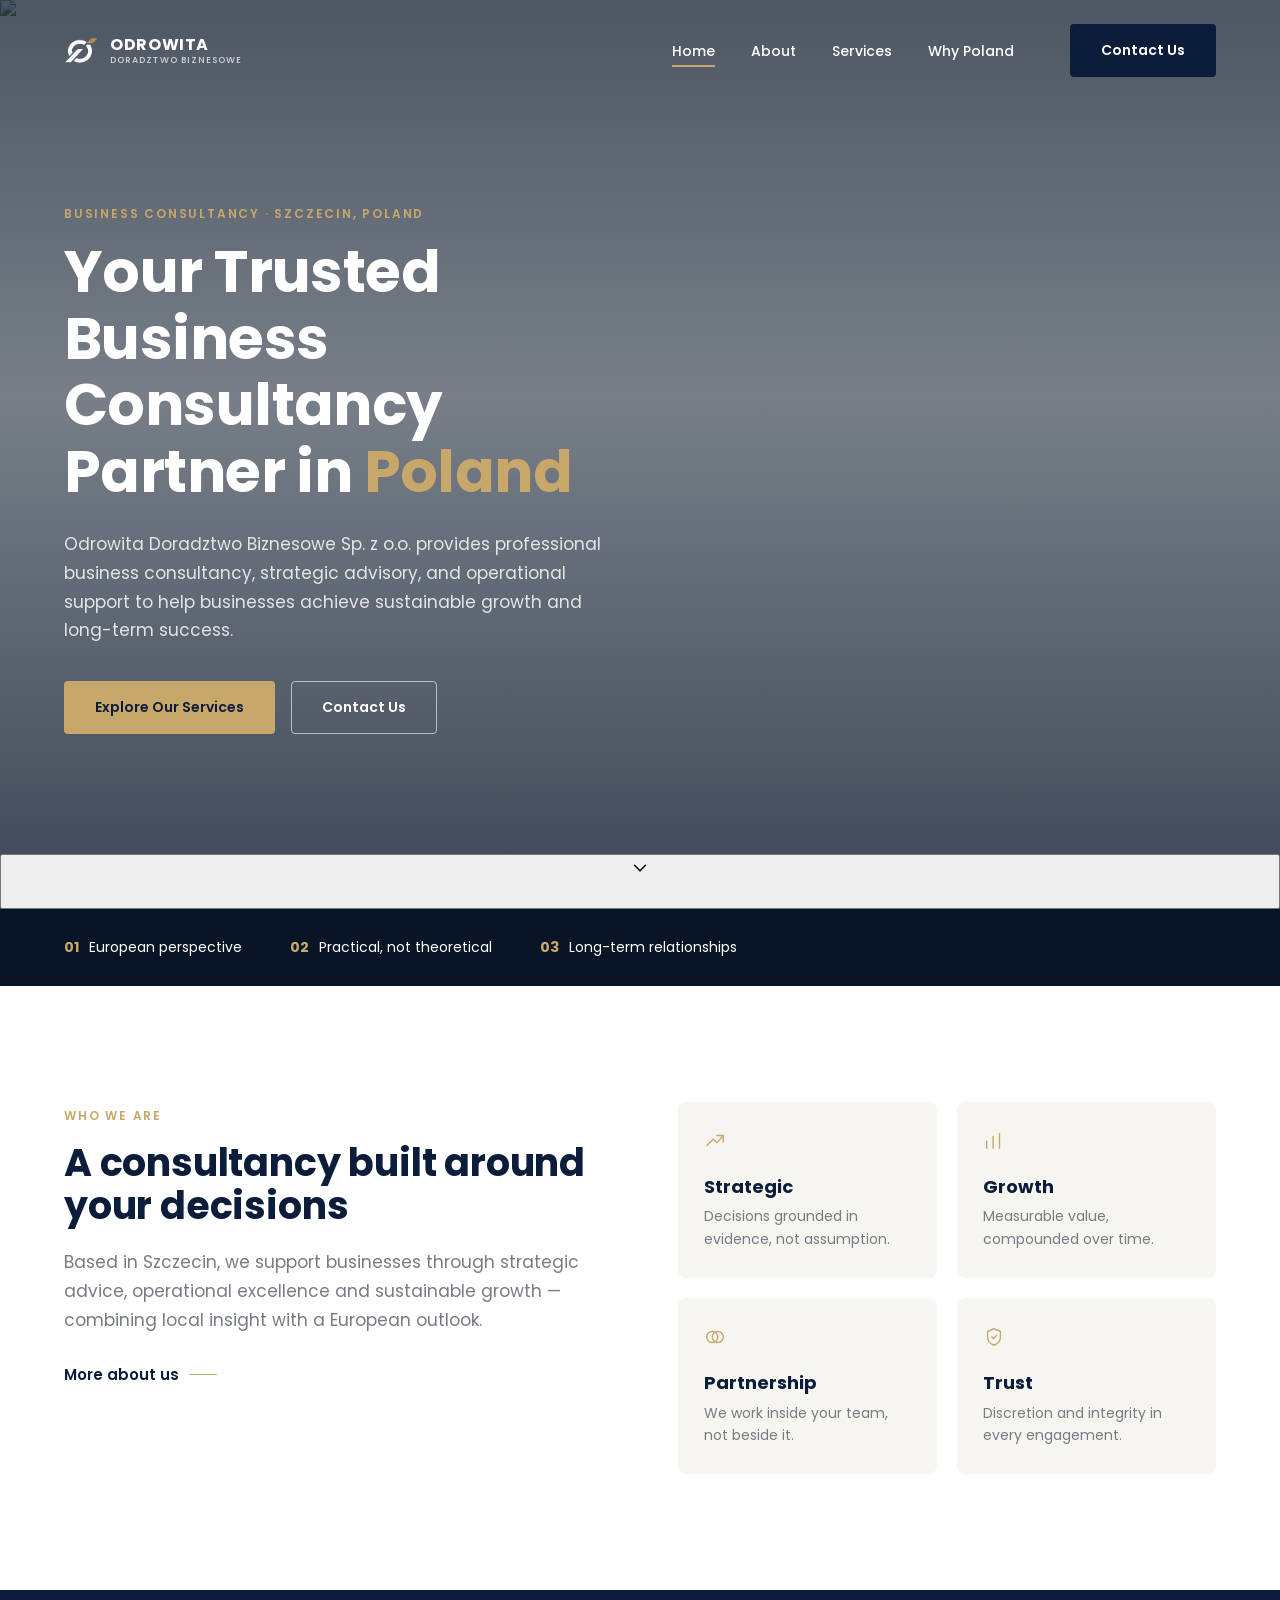
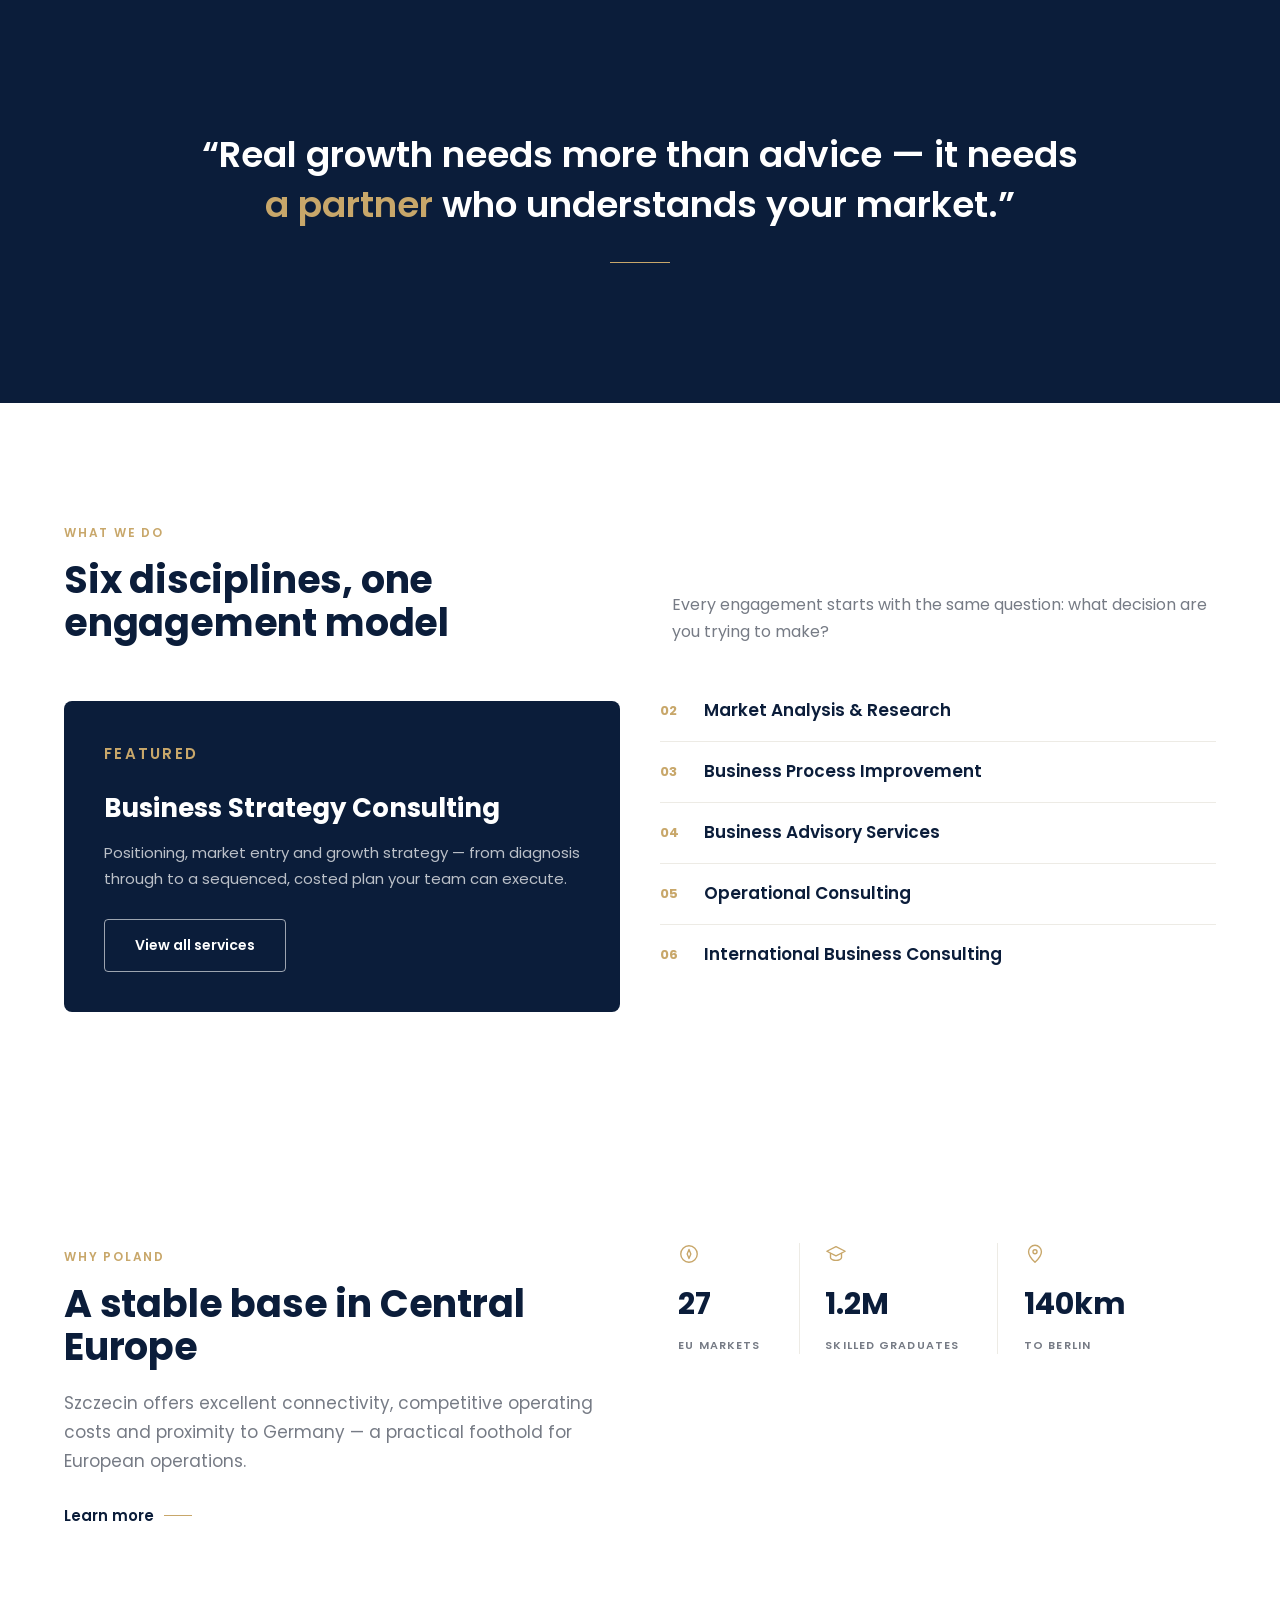
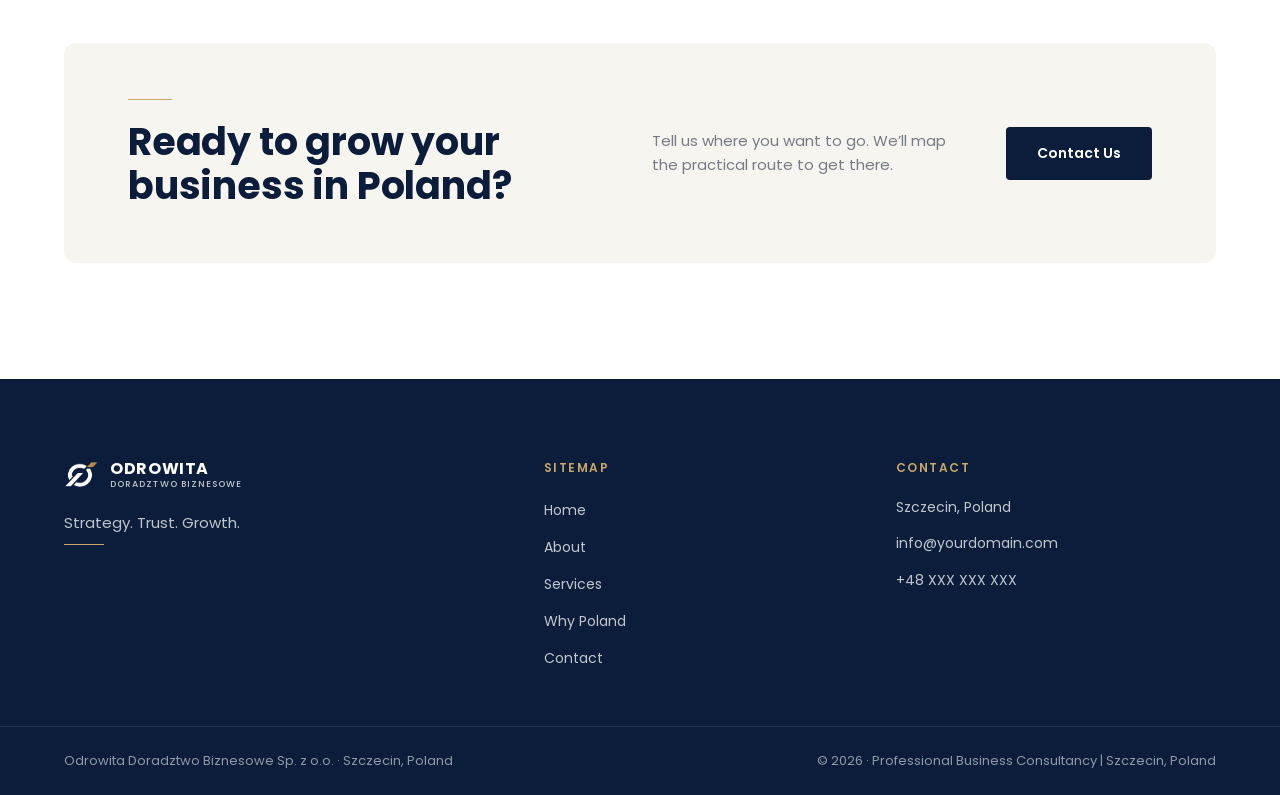
==== index.html @ b12130a7 "Scaffold site structure and build Home page Adds the 5-page shell (index/about/services/whypoland/co" ====
<!DOCTYPE html>
<html lang="en">
<head>
<meta charset="UTF-8">
<meta name="viewport" content="width=device-width, initial-scale=1.0">
<title>Odrowita Doradztwo Biznesowe | Business Consultancy in Szczecin, Poland</title>
<meta name="description" content="Odrowita Doradztwo Biznesowe Sp. z o.o. is a Szczecin-based business consultancy providing strategic advisory, market analysis and operational support to help businesses grow in Poland and across Europe.">
<link rel="icon" type="image/png" href="assets/img/favicon.png">
<link rel="preconnect" href="https://fonts.googleapis.com">
<link rel="preconnect" href="https://fonts.gstatic.com" crossorigin>
<link href="https://fonts.googleapis.com/css2?family=Poppins:wght@400;500;600;700&display=swap" rel="stylesheet">
<link rel="stylesheet" href="css/style.css">
</head>
<body>

<a class="visually-hidden" href="#main">Skip to content</a>

<!-- ============ HEADER ============ -->
<header class="site-header">
  <div class="container nav-wrap">
    <a href="index.html" class="logo-lockup">
      <img src="assets/img/logo-icon-white.png" class="logo-mark" alt="Odrowita logo mark">
      <span class="logo-text">
        <span class="logo-name">ODROWITA</span>
        <span class="logo-sub">DORADZTWO BIZNESOWE</span>
      </span>
    </a>

    <nav class="main-nav" aria-label="Primary">
      <ul>
        <li><a href="index.html" class="active" aria-current="page">Home</a></li>
        <li><a href="about.html">About</a></li>
        <li><a href="services.html">Services</a></li>
        <li><a href="whypoland.html">Why Poland</a></li>
      </ul>
    </nav>

    <a href="contact.html" class="btn btn-navy nav-contact-btn">Contact Us</a>

    <button class="nav-toggle" aria-label="Open menu" aria-expanded="false" aria-controls="mobile-nav">
      <span></span>
    </button>
  </div>
</header>

<!-- ============ MOBILE NAV DRAWER ============ -->
<div class="mobile-nav" id="mobile-nav">
  <div class="mobile-nav-top">
    <button class="mobile-nav-close" aria-label="Close menu">&times;</button>
  </div>
  <ul>
    <li><a href="index.html" class="active" aria-current="page">Home</a></li>
    <li><a href="about.html">About</a></li>
    <li><a href="services.html">Services</a></li>
    <li><a href="whypoland.html">Why Poland</a></li>
  </ul>
  <a href="contact.html" class="btn btn-gold">Contact Us</a>
</div>

<main id="main">

  <!-- ============ HERO ============ -->
  <section class="hero">
    <div class="hero-media">
      <img src="https://images.unsplash.com/photo-1758846946191-dfe1cd91779b?w=2400&q=80&auto=format&fit=crop"
           alt="Modern glass office building facade viewed from below at an angle">
    </div>

    <div class="container hero-content">
      <p class="eyebrow">Business Consultancy &middot; Szczecin, Poland</p>
      <h1>Your Trusted Business Consultancy Partner in <span class="accent">Poland</span></h1>
      <p class="lede">Odrowita Doradztwo Biznesowe Sp. z o.o. provides professional business consultancy, strategic advisory, and operational support to help businesses achieve sustainable growth and long-term success.</p>
      <div class="hero-ctas">
        <a href="services.html" class="btn btn-gold">Explore Our Services</a>
        <a href="contact.html" class="btn btn-outline">Contact Us</a>
      </div>
    </div>

    <button class="scroll-cue" aria-label="Scroll to next section">
      <svg width="22" height="22" viewBox="0 0 24 24" fill="none" stroke="currentColor" stroke-width="1.6" stroke-linecap="round" stroke-linejoin="round">
        <polyline points="6 9 12 15 18 9"></polyline>
      </svg>
    </button>

    <div class="stat-bar">
      <div class="container">
        <div class="stat-bar-item"><span class="numeral">01</span><span>European perspective</span></div>
        <div class="stat-bar-item"><span class="numeral">02</span><span>Practical, not theoretical</span></div>
        <div class="stat-bar-item"><span class="numeral">03</span><span>Long-term relationships</span></div>
      </div>
    </div>
  </section>

  <!-- ============ WHO WE ARE ============ -->
  <section class="section">
    <div class="container split">
      <div class="reveal">
        <p class="eyebrow">Who We Are</p>
        <h2>A consultancy built around your decisions</h2>
        <p class="lede">Based in Szczecin, we support businesses through strategic advice, operational excellence and sustainable growth &mdash; combining local insight with a European outlook.</p>
        <a href="about.html" class="text-link">More about us <span class="line"></span></a>
      </div>

      <div class="value-grid reveal">
        <div class="value-card">
          <div class="icon">
            <svg width="22" height="22" viewBox="0 0 24 24" fill="none" stroke="currentColor" stroke-width="1.5" stroke-linecap="round" stroke-linejoin="round"><polyline points="3 17 10 10 14 14 21 6"></polyline><polyline points="14 6 21 6 21 13"></polyline></svg>
          </div>
          <h3>Strategic</h3>
          <p>Decisions grounded in evidence, not assumption.</p>
        </div>

        <div class="value-card">
          <div class="icon">
            <svg width="22" height="22" viewBox="0 0 24 24" fill="none" stroke="currentColor" stroke-width="1.5" stroke-linecap="round" stroke-linejoin="round"><line x1="4" y1="20" x2="4" y2="12"></line><line x1="11" y1="20" x2="11" y2="7"></line><line x1="18" y1="20" x2="18" y2="4"></line></svg>
          </div>
          <h3>Growth</h3>
          <p>Measurable value, compounded over time.</p>
        </div>

        <div class="value-card">
          <div class="icon">
            <svg width="22" height="22" viewBox="0 0 24 24" fill="none" stroke="currentColor" stroke-width="1.5" stroke-linecap="round" stroke-linejoin="round"><circle cx="9" cy="12" r="6"></circle><circle cx="15" cy="12" r="6"></circle></svg>
          </div>
          <h3>Partnership</h3>
          <p>We work inside your team, not beside it.</p>
        </div>

        <div class="value-card">
          <div class="icon">
            <svg width="22" height="22" viewBox="0 0 24 24" fill="none" stroke="currentColor" stroke-width="1.5" stroke-linecap="round" stroke-linejoin="round"><path d="M12 3l7 3v6c0 4.5-3 7.5-7 9-4-1.5-7-4.5-7-9V6l7-3z"></path><polyline points="9.5 12 11.5 14 15 10"></polyline></svg>
          </div>
          <h3>Trust</h3>
          <p>Discretion and integrity in every engagement.</p>
        </div>
      </div>
    </div>
  </section>

  <!-- ============ DARK STATEMENT ============ -->
  <section class="section section-navy statement reveal">
    <div class="container">
      <blockquote>&ldquo;Real growth needs more than advice &mdash; it needs <span class="accent">a partner</span> who understands your market.&rdquo;</blockquote>
      <div class="divider"></div>
    </div>
  </section>

  <!-- ============ SIX DISCIPLINES ============ -->
  <section class="section">
    <div class="container">
      <div class="split-header reveal">
        <div>
          <p class="eyebrow">What We Do</p>
          <h2>Six disciplines, one engagement model</h2>
        </div>
        <p class="support-line">Every engagement starts with the same question: what decision are you trying to make?</p>
      </div>

      <div class="disciplines-grid reveal">
        <div class="featured-card">
          <p class="eyebrow">Featured</p>
          <h3>Business Strategy Consulting</h3>
          <p>Positioning, market entry and growth strategy &mdash; from diagnosis through to a sequenced, costed plan your team can execute.</p>
          <a href="services.html" class="btn btn-outline">View all services</a>
        </div>

        <div class="discipline-list">
          <div class="discipline-row"><span class="numeral">02</span><h4>Market Analysis &amp; Research</h4></div>
          <div class="discipline-row"><span class="numeral">03</span><h4>Business Process Improvement</h4></div>
          <div class="discipline-row"><span class="numeral">04</span><h4>Business Advisory Services</h4></div>
          <div class="discipline-row"><span class="numeral">05</span><h4>Operational Consulting</h4></div>
          <div class="discipline-row"><span class="numeral">06</span><h4>International Business Consulting</h4></div>
        </div>
      </div>
    </div>
  </section>

  <!-- ============ WHY POLAND TEASER ============ -->
  <section class="section">
    <div class="container split">
      <div class="reveal">
        <p class="eyebrow">Why Poland</p>
        <h2>A stable base in Central Europe</h2>
        <p class="lede">Szczecin offers excellent connectivity, competitive operating costs and proximity to Germany &mdash; a practical foothold for European operations.</p>
        <a href="whypoland.html" class="text-link">Learn more <span class="line"></span></a>
      </div>

      <div class="stat-block-row reveal">
        <div class="stat-block">
          <div class="icon">
            <svg width="22" height="22" viewBox="0 0 24 24" fill="none" stroke="currentColor" stroke-width="1.5" stroke-linecap="round" stroke-linejoin="round"><circle cx="12" cy="12" r="9"></circle><polygon points="12 7 14 12 12 17 10 12"></polygon></svg>
          </div>
          <p class="stat-number">27</p>
          <p class="stat-label">EU Markets</p>
        </div>

        <div class="stat-block">
          <div class="icon">
            <svg width="22" height="22" viewBox="0 0 24 24" fill="none" stroke="currentColor" stroke-width="1.5" stroke-linecap="round" stroke-linejoin="round"><path d="M12 4 2 9l10 5 10-5-10-5z"></path><path d="M6 11.5V16c0 1.5 3 3 6 3s6-1.5 6-3v-4.5"></path></svg>
          </div>
          <p class="stat-number">1.2M</p>
          <p class="stat-label">Skilled Graduates</p>
        </div>

        <div class="stat-block">
          <div class="icon">
            <svg width="22" height="22" viewBox="0 0 24 24" fill="none" stroke="currentColor" stroke-width="1.5" stroke-linecap="round" stroke-linejoin="round"><path d="M12 21s7-6.5 7-11.5A7 7 0 0 0 5 9.5C5 14.5 12 21 12 21z"></path><circle cx="12" cy="9.5" r="2.2"></circle></svg>
          </div>
          <p class="stat-number">140km</p>
          <p class="stat-label">To Berlin</p>
        </div>
      </div>
    </div>
  </section>

  <!-- ============ CTA BAND ============ -->
  <section class="section section--no-top">
    <div class="container">
      <div class="cta-band reveal">
        <div class="cta-band-left">
          <div class="divider"></div>
          <h2>Ready to grow your business in Poland?</h2>
        </div>
        <div class="cta-band-right">
          <p>Tell us where you want to go. We&rsquo;ll map the practical route to get there.</p>
          <a href="contact.html" class="btn btn-navy">Contact Us</a>
        </div>
      </div>
    </div>
  </section>

</main>

<!-- ============ FOOTER ============ -->
<footer class="site-footer">
  <div class="container footer-main">
    <div class="footer-brand">
      <a href="index.html" class="logo-lockup">
        <img src="assets/img/logo-icon-white.png" class="logo-mark" alt="Odrowita logo mark">
        <span class="logo-text">
          <span class="logo-name">ODROWITA</span>
          <span class="logo-sub">DORADZTWO BIZNESOWE</span>
        </span>
      </a>
      <p class="footer-tagline">
        Strategy. Trust. Growth.
        <span class="divider"></span>
      </p>
    </div>

    <div class="footer-col">
      <p class="footer-col-title">Sitemap</p>
      <ul>
        <li><a href="index.html">Home</a></li>
        <li><a href="about.html">About</a></li>
        <li><a href="services.html">Services</a></li>
        <li><a href="whypoland.html">Why Poland</a></li>
        <li><a href="contact.html">Contact</a></li>
      </ul>
    </div>

    <div class="footer-col">
      <p class="footer-col-title">Contact</p>
      <ul>
        <li><address>Szczecin, Poland</address></li>
        <li><a href="mailto:info@yourdomain.com">info@yourdomain.com</a></li>
        <li><a href="tel:+48000000000">+48 XXX XXX XXX</a></li>
      </ul>
    </div>
  </div>

  <div class="container footer-bottom">
    <p>Odrowita Doradztwo Biznesowe Sp. z o.o. &middot; Szczecin, Poland</p>
    <p>&copy; 2026 &middot; Professional Business Consultancy | Szczecin, Poland</p>
  </div>
</footer>

<script src="js/main.js"></script>
</body>
</html>
---- css/style.css ----
/* =========================================================
   ODROWITA — Global Stylesheet
   Shared across all pages (index, about, services, whypoland, contact)
   ========================================================= */

/* ---------- Design tokens ---------- */
:root {
  --navy: #0B1D3A;
  --navy-deep: #081527;
  --gold: #C8A76A;
  --white: #FFFFFF;
  --offwhite: #F7F5F0;
  --charcoal: #2A2F36;
  --muted: #767B85;
  --line: #EDEBE5;

  --font-body: 'Poppins', Arial, Helvetica, sans-serif;

  --container-width: 1280px;
  --gutter: clamp(24px, 5vw, 80px);

  --transition: 0.3s ease;
}

/* ---------- Reset ---------- */
* , *::before, *::after { box-sizing: border-box; }

html { scroll-behavior: smooth; }

body {
  margin: 0;
  font-family: var(--font-body);
  color: var(--charcoal);
  background: var(--white);
  -webkit-font-smoothing: antialiased;
  -moz-osx-font-smoothing: grayscale;
  overflow-x: hidden;
}

img { max-width: 100%; display: block; }

a {
  color: inherit;
  text-decoration: none;
}

ul { list-style: none; margin: 0; padding: 0; }

button { font-family: inherit; cursor: pointer; }

h1, h2, h3, h4 {
  margin: 0;
  font-weight: 700;
  color: var(--navy);
  line-height: 1.15;
}

p { margin: 0; }

.container {
  width: 100%;
  max-width: var(--container-width);
  margin-inline: auto;
  padding-inline: var(--gutter);
}

/* Visible focus states */
a:focus-visible,
button:focus-visible,
input:focus-visible,
textarea:focus-visible {
  outline: 2px solid var(--gold);
  outline-offset: 3px;
}

.visually-hidden {
  position: absolute;
  width: 1px; height: 1px;
  padding: 0; margin: -1px;
  overflow: hidden;
  clip: rect(0,0,0,0);
  white-space: nowrap;
  border: 0;
}

/* ---------- Typography scale ---------- */
.eyebrow {
  display: inline-block;
  font-size: 12px;
  font-weight: 600;
  letter-spacing: 0.15em;
  text-transform: uppercase;
  color: var(--gold);
  margin-bottom: 16px;
}

h1, .h1 {
  font-size: clamp(34px, 5.2vw, 58px);
  letter-spacing: -0.01em;
}

h2, .h2 {
  font-size: clamp(26px, 3.4vw, 38px);
  letter-spacing: -0.005em;
}

.lede {
  font-size: clamp(16px, 1.6vw, 17px);
  line-height: 1.7;
  color: var(--muted);
}

.numeral {
  font-weight: 700;
  color: var(--gold);
}

/* ---------- Buttons ---------- */
.btn {
  display: inline-flex;
  align-items: center;
  justify-content: center;
  gap: 8px;
  padding: 15px 30px;
  font-size: 14px;
  font-weight: 600;
  border-radius: 4px;
  border: 1px solid transparent;
  transition: background var(--transition), color var(--transition), border-color var(--transition), transform var(--transition);
  white-space: nowrap;
}

.btn:hover { transform: translateY(-1px); }

.btn-gold {
  background: var(--gold);
  color: var(--navy);
}
.btn-gold:hover { background: #d8bc85; }

.btn-outline {
  background: transparent;
  color: var(--white);
  border-color: rgba(255,255,255,0.6);
}
.btn-outline:hover { background: rgba(255,255,255,0.12); }

.btn-navy {
  background: var(--navy);
  color: var(--white);
}
.btn-navy:hover { background: #142c54; }

.text-link {
  display: inline-flex;
  align-items: center;
  gap: 10px;
  font-weight: 600;
  font-size: 15px;
  color: var(--navy);
}
.text-link .line {
  display: inline-block;
  width: 28px;
  height: 1px;
  background: var(--gold);
  transition: width var(--transition);
}
.text-link:hover .line { width: 40px; }

/* =========================================================
   Header / Navigation
   ========================================================= */
.site-header {
  position: absolute;
  top: 0;
  left: 0;
  right: 0;
  z-index: 100;
  padding-block: 24px;
  transition: background var(--transition), padding var(--transition), box-shadow var(--transition);
}

.site-header.is-solid {
  position: fixed;
  background: var(--white);
  box-shadow: 0 1px 0 var(--line);
  padding-block: 14px;
}

.nav-wrap {
  display: flex;
  align-items: center;
  justify-content: space-between;
  gap: 24px;
}

.logo-lockup {
  display: flex;
  align-items: center;
  gap: 12px;
  flex-shrink: 0;
}

.logo-mark {
  width: 34px;
  height: auto;
}

.logo-text {
  display: flex;
  flex-direction: column;
  line-height: 1.25;
}

.logo-name {
  font-size: 16px;
  font-weight: 700;
  letter-spacing: 0.04em;
  color: var(--white);
  transition: color var(--transition);
}

.logo-sub {
  font-size: 9px;
  font-weight: 500;
  letter-spacing: 0.12em;
  color: rgba(255,255,255,0.75);
  transition: color var(--transition);
}

.site-header.is-solid .logo-name { color: var(--navy); }
.site-header.is-solid .logo-sub { color: var(--muted); }

.main-nav {
  display: flex;
  margin-left: auto;
}

.main-nav ul {
  display: flex;
  gap: 36px;
}

.main-nav a {
  position: relative;
  font-size: 14px;
  font-weight: 500;
  color: var(--white);
  padding-bottom: 6px;
  transition: color var(--transition);
}

.site-header.is-solid .main-nav a { color: var(--navy); }

.main-nav a.active::after {
  content: '';
  position: absolute;
  left: 0;
  right: 0;
  bottom: 0;
  height: 2px;
  background: var(--gold);
}

.nav-contact-btn { margin-left: 32px; }

.nav-toggle {
  display: none;
  flex-direction: column;
  justify-content: center;
  gap: 5px;
  width: 32px;
  height: 32px;
  background: transparent;
  border: none;
  padding: 0;
}

.nav-toggle span,
.nav-toggle::before,
.nav-toggle::after {
  content: '';
  display: block;
  width: 100%;
  height: 2px;
  background: var(--white);
  transition: background var(--transition);
}

.site-header.is-solid .nav-toggle span,
.site-header.is-solid .nav-toggle::before,
.site-header.is-solid .nav-toggle::after {
  background: var(--navy);
}

/* =========================================================
   Hero
   ========================================================= */
.hero {
  position: relative;
  min-height: 85vh;
  display: flex;
  flex-direction: column;
  justify-content: flex-end;
  color: var(--white);
  overflow: hidden;
}

.hero-media {
  position: absolute;
  inset: 0;
  z-index: 0;
}

.hero-media img {
  width: 100%;
  height: 100%;
  object-fit: cover;
  filter: grayscale(0.15) saturate(0.85) contrast(1.08);
}

.hero-media::after {
  content: '';
  position: absolute;
  inset: 0;
  background: linear-gradient(180deg, rgba(8,21,39,0.72) 0%, rgba(8,21,39,0.55) 40%, rgba(8,21,39,0.82) 100%);
}

.hero-content {
  position: relative;
  z-index: 1;
  padding-top: 200px;
  padding-bottom: 64px;
}

.hero h1 {
  color: var(--white);
  max-width: 560px;
  margin-bottom: 24px;
}

.hero h1 .accent { color: var(--gold); }

.hero .lede {
  max-width: 560px;
  color: rgba(255,255,255,0.82);
  margin-bottom: 36px;
}

.hero-ctas {
  display: flex;
  gap: 16px;
  flex-wrap: wrap;
  margin-bottom: 56px;
}

.scroll-cue {
  display: flex;
  justify-content: center;
  position: relative;
  z-index: 1;
  padding-bottom: 28px;
}

.scroll-cue svg {
  animation: bob 2.2s ease-in-out infinite;
}

@keyframes bob {
  0%, 100% { transform: translateY(0); }
  50% { transform: translateY(6px); }
}

.stat-bar {
  position: relative;
  z-index: 1;
  background: var(--navy-deep);
  padding-block: 28px;
}

.stat-bar .container {
  display: flex;
  flex-wrap: wrap;
  gap: 24px 48px;
}

.stat-bar-item {
  display: flex;
  align-items: baseline;
  gap: 10px;
  font-size: 14px;
  color: var(--white);
}

.stat-bar-item .numeral { font-size: 14px; }

/* =========================================================
   Section scaffolding
   ========================================================= */
.section {
  padding-block: clamp(64px, 9vw, 120px);
}

.section-offwhite { background: var(--offwhite); }
.section-navy { background: var(--navy); color: var(--white); }
.section--no-top { padding-top: 0; }

.placeholder-section {
  padding-top: 200px;
  text-align: center;
}

.placeholder-section .lede {
  margin: 20px auto 0;
  max-width: 520px;
}

.placeholder-section .btn { margin-top: 32px; }

.split {
  display: grid;
  grid-template-columns: 1fr 1fr;
  gap: clamp(32px, 6vw, 80px);
  align-items: start;
}

.split-header {
  display: grid;
  grid-template-columns: 1fr 1fr;
  gap: clamp(24px, 5vw, 64px);
  align-items: end;
  margin-bottom: clamp(36px, 5vw, 56px);
}

.split-header .support-line {
  color: var(--muted);
  font-size: 16px;
  line-height: 1.7;
}

.split .lede { margin-top: 20px; }
.split .text-link { margin-top: 28px; }

.section-navy .split-header .support-line { color: rgba(255,255,255,0.7); }

/* =========================================================
   Who We Are — value cards
   ========================================================= */
.value-grid {
  display: grid;
  grid-template-columns: 1fr 1fr;
  gap: 20px;
}

.value-card {
  background: var(--offwhite);
  border-radius: 8px;
  padding: 28px 26px;
}

.value-card .icon {
  color: var(--gold);
  margin-bottom: 18px;
}

.value-card h3 {
  font-size: 18px;
  margin-bottom: 8px;
}

.value-card p {
  font-size: 14px;
  line-height: 1.6;
  color: var(--muted);
}

/* =========================================================
   Dark statement / quote
   ========================================================= */
.statement {
  text-align: center;
  padding-block: clamp(80px, 12vw, 140px);
}

.statement blockquote {
  margin: 0 auto 32px;
  max-width: 880px;
  font-size: clamp(24px, 3.4vw, 36px);
  font-weight: 600;
  line-height: 1.4;
  color: var(--white);
}

.statement blockquote .accent { color: var(--gold); }

.statement .divider {
  width: 60px;
  height: 1px;
  background: var(--gold);
  margin: 0 auto;
}

/* =========================================================
   Six disciplines
   ========================================================= */
.disciplines-grid {
  display: grid;
  grid-template-columns: 1fr 1fr;
  gap: clamp(24px, 4vw, 40px);
  align-items: stretch;
}

.featured-card {
  background: var(--navy);
  color: var(--white);
  border-radius: 8px;
  padding: clamp(28px, 4vw, 40px);
  display: flex;
  flex-direction: column;
}

.featured-card .eyebrow { color: var(--gold); }

.featured-card h3 {
  color: var(--white);
  font-size: clamp(22px, 2.6vw, 26px);
  margin-bottom: 16px;
}

.featured-card p {
  color: rgba(255,255,255,0.72);
  font-size: 15px;
  line-height: 1.7;
  margin-bottom: 28px;
  flex-grow: 1;
}

.featured-card .btn { align-self: flex-start; }

.discipline-list {
  display: flex;
  flex-direction: column;
}

.discipline-row {
  display: flex;
  align-items: center;
  gap: 20px;
  padding-block: 20px;
  border-bottom: 1px solid var(--line);
}

.discipline-row:first-child { padding-top: 0; }
.discipline-row:last-child { border-bottom: none; }

.discipline-row .numeral {
  font-size: 13px;
  min-width: 24px;
}

.discipline-row h4 {
  font-size: 17px;
  font-weight: 600;
  color: var(--navy);
}

/* =========================================================
   Why Poland teaser — stat blocks
   ========================================================= */
.stat-block-row {
  display: flex;
  gap: clamp(20px, 3vw, 40px);
  flex-wrap: wrap;
}

.stat-block {
  display: flex;
  flex-direction: column;
  gap: 10px;
  padding-inline-start: clamp(16px, 2vw, 28px);
  border-left: 1px solid var(--line);
}

.stat-block:first-child {
  padding-inline-start: 0;
  border-left: none;
}

.stat-block .icon { color: var(--gold); }

.stat-block .stat-number {
  font-size: clamp(26px, 2.8vw, 30px);
  font-weight: 700;
  color: var(--navy);
}

.section-navy .stat-block .stat-number { color: var(--white); }

.stat-block .stat-label {
  font-size: 11px;
  font-weight: 600;
  letter-spacing: 0.1em;
  text-transform: uppercase;
  color: var(--muted);
}

.section-navy .stat-block .stat-label { color: rgba(255,255,255,0.6); }
.section-navy .stat-block { border-left-color: rgba(255,255,255,0.15); }

/* =========================================================
   CTA band
   ========================================================= */
.cta-band {
  background: var(--offwhite);
  border-radius: 12px;
  padding: clamp(32px, 5vw, 56px) clamp(28px, 5vw, 64px);
  display: grid;
  grid-template-columns: 1fr 1fr;
  gap: 24px;
  align-items: center;
}

.cta-band-left {
  display: flex;
  flex-direction: column;
  gap: 20px;
}

.cta-band .divider {
  width: 44px;
  height: 1px;
  background: var(--gold);
}

.cta-band-right {
  display: flex;
  align-items: center;
  justify-content: space-between;
  gap: 24px;
  flex-wrap: wrap;
}

.cta-band-right p {
  color: var(--muted);
  font-size: 15px;
  line-height: 1.6;
  max-width: 320px;
}

/* =========================================================
   Footer
   ========================================================= */
.site-footer {
  background: var(--navy);
  color: rgba(255,255,255,0.7);
  padding-top: clamp(56px, 7vw, 80px);
}

.footer-legal-row {
  text-align: center;
  padding-bottom: clamp(32px, 5vw, 48px);
}

.footer-legal-row .legal-name {
  font-size: 20px;
  font-weight: 700;
  color: var(--white);
  margin-bottom: 6px;
}

.footer-legal-row .legal-sub {
  font-size: 14px;
  color: rgba(255,255,255,0.6);
}

.footer-main {
  display: grid;
  grid-template-columns: 1.4fr 1fr 1fr;
  gap: 32px;
  padding-bottom: 56px;
}

.footer-brand .logo-lockup { margin-bottom: 20px; }

.footer-tagline {
  display: inline-flex;
  flex-direction: column;
  gap: 10px;
  font-size: 15px;
  color: rgba(255,255,255,0.75);
}

.footer-tagline .divider {
  width: 40px;
  height: 1px;
  background: var(--gold);
}

.footer-col-title {
  font-size: 12px;
  font-weight: 600;
  letter-spacing: 0.12em;
  text-transform: uppercase;
  color: var(--gold);
  margin-bottom: 20px;
}

.footer-col ul {
  display: flex;
  flex-direction: column;
  gap: 12px;
}

.footer-col a,
.footer-col address {
  font-size: 14px;
  font-style: normal;
  color: rgba(255,255,255,0.75);
  transition: color var(--transition);
}

.footer-col a:hover { color: var(--white); }

.footer-bottom {
  border-top: 1px solid rgba(255,255,255,0.12);
  padding-block: 24px;
  display: flex;
  justify-content: space-between;
  gap: 16px;
  flex-wrap: wrap;
  font-size: 13px;
  color: rgba(255,255,255,0.55);
}

/* =========================================================
   Scroll-reveal animation
   ========================================================= */
.reveal {
  transition: opacity 0.7s ease, transform 0.7s ease;
}

/* Hidden state is only applied once JS confirms it can also reveal it
   (see main.js) — content stays visible by default if JS never runs. */
.js-reveal-ready .reveal {
  opacity: 0;
  transform: translateY(24px);
}

.js-reveal-ready .reveal.is-visible {
  opacity: 1;
  transform: translateY(0);
}

@media (prefers-reduced-motion: reduce) {
  .reveal { opacity: 1; transform: none; transition: none; }
  .scroll-cue svg { animation: none; }
}

/* =========================================================
   Responsive — Tablet (≤1024px)
   ========================================================= */
@media (max-width: 1024px) {
  .disciplines-grid { grid-template-columns: 1fr; }
  .footer-main { grid-template-columns: 1fr 1fr; }
  .footer-brand { grid-column: 1 / -1; }
}

/* ---------- Tablet (≤768px) ---------- */
@media (max-width: 768px) {
  .main-nav,
  .nav-contact-btn { display: none; }

  .nav-toggle { display: flex; }

  .split,
  .split-header,
  .value-grid,
  .cta-band {
    grid-template-columns: 1fr;
  }

  .split-header { align-items: start; }

  .cta-band-right {
    flex-direction: column;
    align-items: flex-start;
  }

  .stat-bar .container {
    flex-direction: column;
    gap: 14px;
  }

  .footer-main { grid-template-columns: 1fr; }

  .footer-bottom { flex-direction: column; text-align: left; }
}

/* ---------- Mobile (≤480px) ---------- */
@media (max-width: 480px) {
  :root { --gutter: 20px; }

  .hero-content { padding-top: 140px; }

  .hero-ctas { flex-direction: column; align-items: stretch; }

  .stat-block-row { flex-direction: column; }

  .stat-block {
    border-left: none;
    padding-inline-start: 0;
    border-top: 1px solid var(--line);
    padding-top: 14px;
  }

  .stat-block:first-child { border-top: none; padding-top: 0; }

  .section-navy .stat-block { border-top-color: rgba(255,255,255,0.15); }
}

/* =========================================================
   Mobile nav drawer
   ========================================================= */
.mobile-nav {
  position: fixed;
  inset: 0;
  background: var(--navy);
  z-index: 200;
  display: flex;
  flex-direction: column;
  padding: 28px var(--gutter);
  transform: translateX(100%);
  transition: transform 0.35s ease;
}

.mobile-nav.is-open { transform: translateX(0); }

.mobile-nav-top {
  display: flex;
  justify-content: flex-end;
  margin-bottom: 48px;
}

.mobile-nav-close {
  background: none;
  border: none;
  color: var(--white);
  font-size: 28px;
  line-height: 1;
  padding: 4px;
}

.mobile-nav ul {
  display: flex;
  flex-direction: column;
  gap: 28px;
  margin-bottom: 40px;
}

.mobile-nav a {
  font-size: 22px;
  font-weight: 600;
  color: var(--white);
}

.mobile-nav a.active { color: var(--gold); }
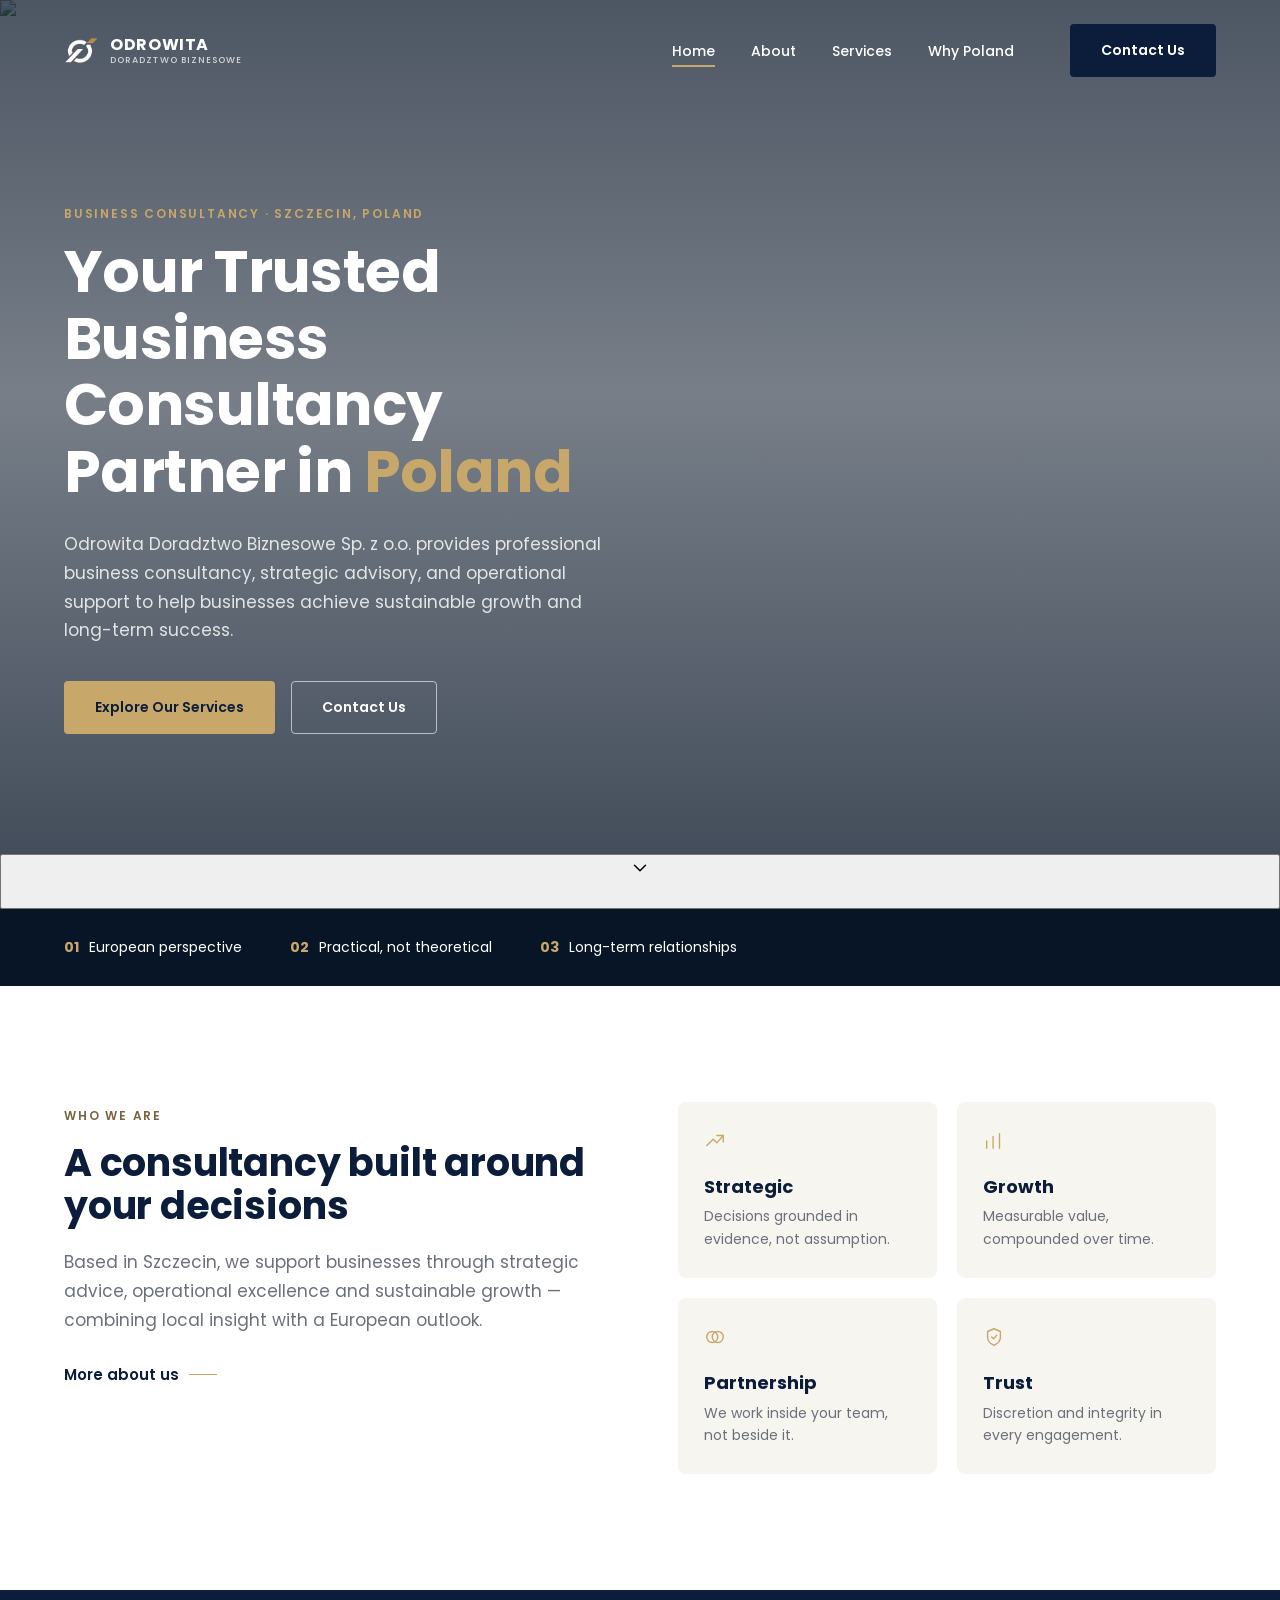
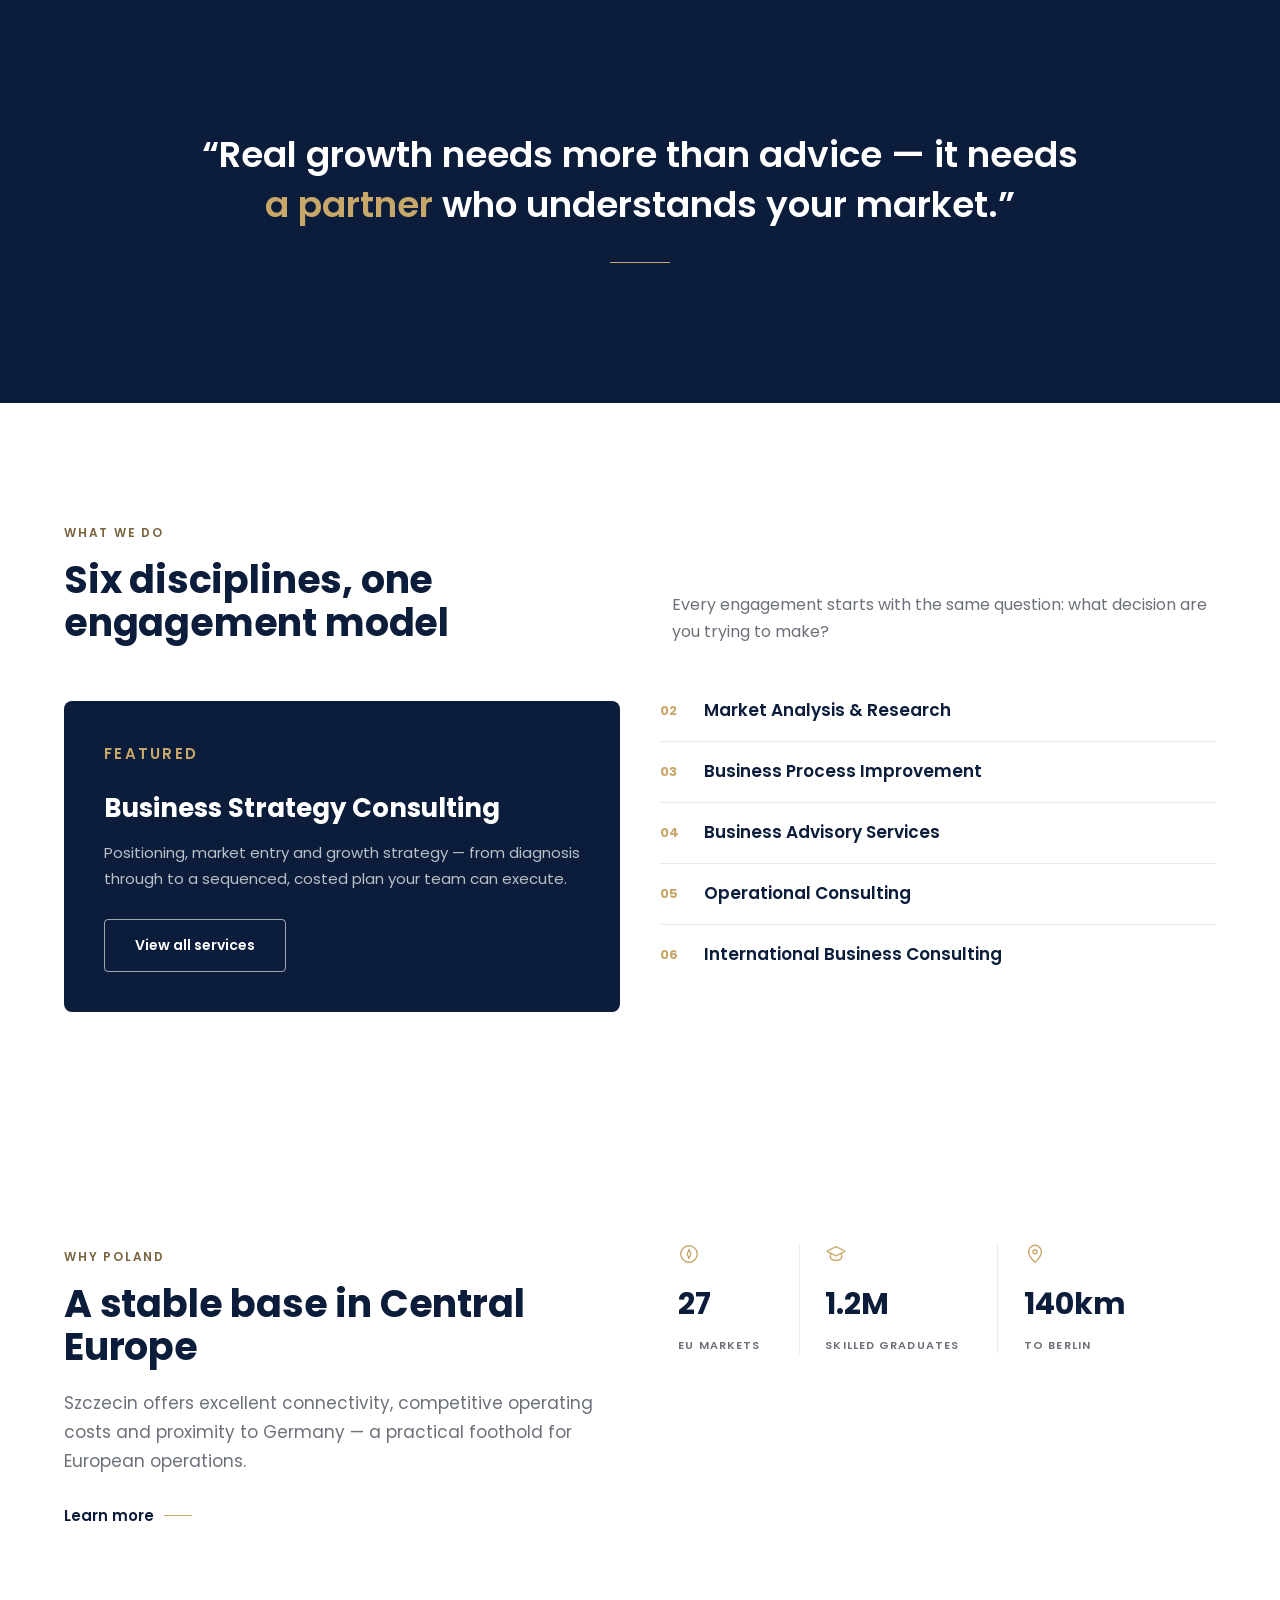
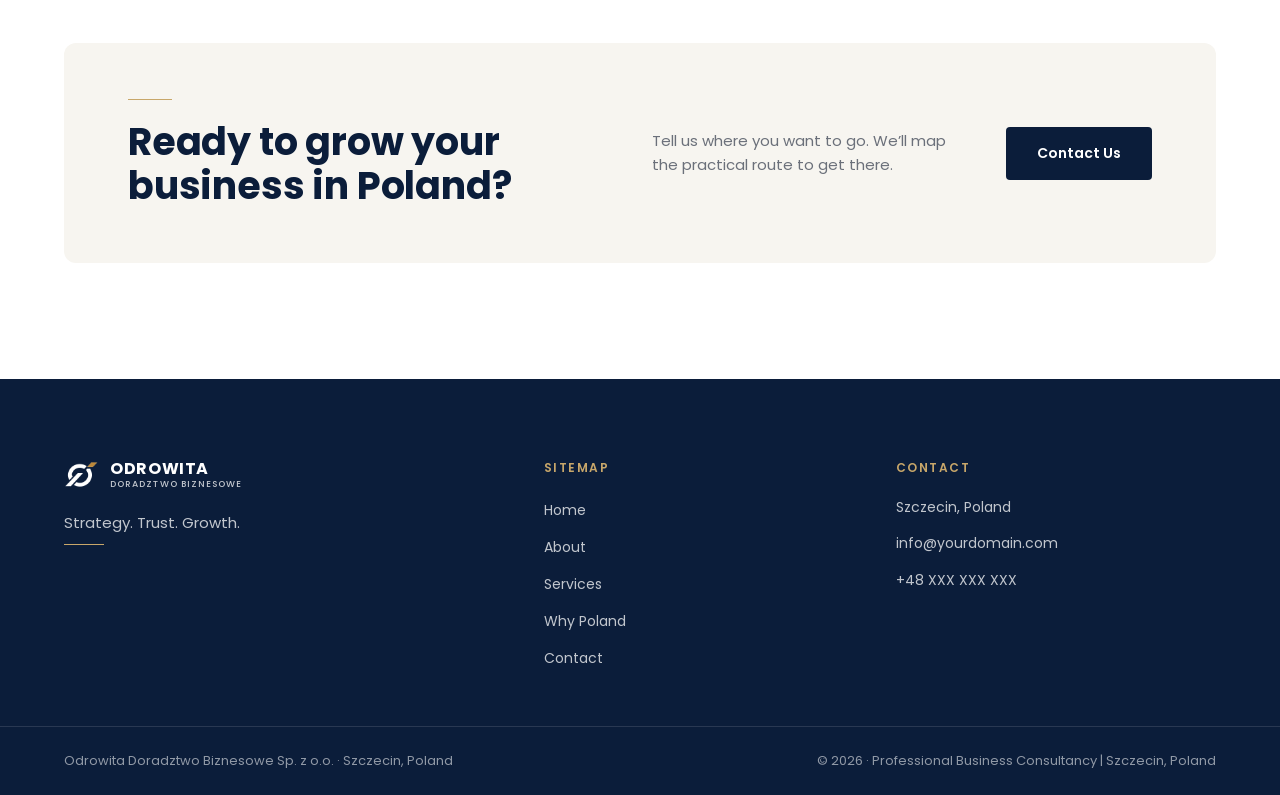
==== commit 91bdaaf0: "Final audit fixes: accessibility, contrast, cleanup" ====
--- a/index.html
+++ b/index.html
@@ -5,7 +5,7 @@
 <meta name="viewport" content="width=device-width, initial-scale=1.0">
 <title>Odrowita Doradztwo Biznesowe | Business Consultancy in Szczecin, Poland</title>
 <meta name="description" content="Odrowita Doradztwo Biznesowe Sp. z o.o. is a Szczecin-based business consultancy providing strategic advisory, market analysis and operational support to help businesses grow in Poland and across Europe.">
-<link rel="icon" type="image/png" href="assets/img/favicon.png">
+<link rel="icon" type="image/png" href="assets/logo/favicon.png">
 <link rel="preconnect" href="https://fonts.googleapis.com">
 <link rel="preconnect" href="https://fonts.gstatic.com" crossorigin>
 <link href="https://fonts.googleapis.com/css2?family=Poppins:wght@400;500;600;700&display=swap" rel="stylesheet">
@@ -19,7 +19,7 @@
 <header class="site-header">
   <div class="container nav-wrap">
     <a href="index.html" class="logo-lockup">
-      <img src="assets/img/logo-icon-white.png" class="logo-mark" alt="Odrowita logo mark">
+      <img src="assets/logo/logo-icon-white.png" class="logo-mark" alt="Odrowita logo mark">
       <span class="logo-text">
         <span class="logo-name">ODROWITA</span>
         <span class="logo-sub">DORADZTWO BIZNESOWE</span>
@@ -44,7 +44,7 @@
 </header>
 
 <!-- ============ MOBILE NAV DRAWER ============ -->
-<div class="mobile-nav" id="mobile-nav">
+<div class="mobile-nav" id="mobile-nav" inert>
   <div class="mobile-nav-top">
     <button class="mobile-nav-close" aria-label="Close menu">&times;</button>
   </div>
@@ -63,7 +63,7 @@
   <section class="hero">
     <div class="hero-media">
       <img src="https://images.unsplash.com/photo-1758846946191-dfe1cd91779b?w=2400&q=80&auto=format&fit=crop"
-           alt="Modern glass office building facade viewed from below at an angle">
+           alt="Modern glass office building facade viewed from below at an angle" class="img-graded">
     </div>
 
     <div class="container hero-content">
@@ -165,11 +165,11 @@
         </div>
 
         <div class="discipline-list">
-          <div class="discipline-row"><span class="numeral">02</span><h4>Market Analysis &amp; Research</h4></div>
-          <div class="discipline-row"><span class="numeral">03</span><h4>Business Process Improvement</h4></div>
-          <div class="discipline-row"><span class="numeral">04</span><h4>Business Advisory Services</h4></div>
-          <div class="discipline-row"><span class="numeral">05</span><h4>Operational Consulting</h4></div>
-          <div class="discipline-row"><span class="numeral">06</span><h4>International Business Consulting</h4></div>
+          <div class="discipline-row"><span class="numeral">02</span><h3>Market Analysis &amp; Research</h3></div>
+          <div class="discipline-row"><span class="numeral">03</span><h3>Business Process Improvement</h3></div>
+          <div class="discipline-row"><span class="numeral">04</span><h3>Business Advisory Services</h3></div>
+          <div class="discipline-row"><span class="numeral">05</span><h3>Operational Consulting</h3></div>
+          <div class="discipline-row"><span class="numeral">06</span><h3>International Business Consulting</h3></div>
         </div>
       </div>
     </div>
@@ -236,7 +236,7 @@
   <div class="container footer-main">
     <div class="footer-brand">
       <a href="index.html" class="logo-lockup">
-        <img src="assets/img/logo-icon-white.png" class="logo-mark" alt="Odrowita logo mark">
+        <img src="assets/logo/logo-icon-white.png" class="logo-mark" alt="Odrowita logo mark">
         <span class="logo-text">
           <span class="logo-name">ODROWITA</span>
           <span class="logo-sub">DORADZTWO BIZNESOWE</span>
--- a/css/style.css
+++ b/css/style.css
@@ -8,16 +8,24 @@
   --navy: #0B1D3A;
   --navy-deep: #081527;
   --gold: #C8A76A;
+  /* Darker gold used only for small eyebrow text on light backgrounds —
+     --gold itself stays the brand color for buttons, icons, numerals,
+     dividers, and anything already on a navy background. Darkened past
+     the initially-suggested #9C7A45 (which only measured ~4:1) to
+     actually clear 4.5:1 on both white and offwhite. */
+  --gold-text: #7A6440;
   --white: #FFFFFF;
   --offwhite: #F7F5F0;
   --charcoal: #2A2F36;
-  --muted: #767B85;
+  --muted: #6B707A;
   --line: #EDEBE5;
 
   --font-body: 'Poppins', Arial, Helvetica, sans-serif;
 
   --container-width: 1280px;
   --gutter: clamp(24px, 5vw, 80px);
+
+  --radius-card: 8px;
 
   --transition: 0.3s ease;
 }
@@ -90,8 +98,15 @@
   font-weight: 600;
   letter-spacing: 0.15em;
   text-transform: uppercase;
+  color: var(--gold-text);
+  margin-bottom: 16px;
+}
+
+/* Eyebrows on a photo hero or navy background sit on a dark surface,
+   where the original brand --gold already reads at full contrast. */
+.hero .eyebrow,
+.section-navy .eyebrow {
   color: var(--gold);
-  margin-bottom: 16px;
 }
 
 h1, .h1 {
@@ -167,6 +182,15 @@
   transition: width var(--transition);
 }
 .text-link:hover .line { width: 40px; }
+
+/* Generic gold accent divider — reused wherever the design calls for
+   a short gold dash above/beside a headline or paragraph. More specific
+   selectors (e.g. .statement .divider) override the width where needed. */
+.divider {
+  width: 44px;
+  height: 1px;
+  background: var(--gold);
+}
 
 /* =========================================================
    Header / Navigation
@@ -317,6 +341,11 @@
   width: 100%;
   height: 100%;
   object-fit: cover;
+}
+
+/* Shared color-grade filter applied via class on the <img> itself,
+   used on every photographic image sitewide for cross-page consistency. */
+.img-graded {
   filter: grayscale(0.15) saturate(0.85) contrast(1.08);
 }
 
@@ -355,6 +384,17 @@
   margin-bottom: 56px;
 }
 
+/* Shorter hero variant (Why Poland) — full-bleed photo hero with no
+   CTA row, ~55-60vh instead of Home's ~85vh. */
+.hero--short {
+  min-height: 58vh;
+}
+
+.hero--short .hero-content {
+  padding-top: 160px;
+  padding-bottom: 48px;
+}
+
 .scroll-cue {
   display: flex;
   justify-content: center;
@@ -396,6 +436,32 @@
 .stat-bar-item .numeral { font-size: 14px; }
 
 /* =========================================================
+   Page hero — light, no-image hero used on About / Services /
+   Why Poland / Contact (headline left, subhead right, top-aligned)
+   ========================================================= */
+.page-hero { padding-top: clamp(140px, 16vw, 200px); }
+
+.page-hero-grid {
+  display: grid;
+  grid-template-columns: 1fr 1fr;
+  gap: clamp(24px, 5vw, 64px);
+  align-items: start;
+}
+
+.hero-subhead {
+  display: flex;
+  flex-direction: column;
+  gap: 16px;
+  padding-top: 6px;
+}
+
+.hero-subhead p {
+  color: var(--muted);
+  font-size: 15px;
+  line-height: 1.7;
+}
+
+/* =========================================================
    Section scaffolding
    ========================================================= */
 .section {
@@ -405,18 +471,6 @@
 .section-offwhite { background: var(--offwhite); }
 .section-navy { background: var(--navy); color: var(--white); }
 .section--no-top { padding-top: 0; }
-
-.placeholder-section {
-  padding-top: 200px;
-  text-align: center;
-}
-
-.placeholder-section .lede {
-  margin: 20px auto 0;
-  max-width: 520px;
-}
-
-.placeholder-section .btn { margin-top: 32px; }
 
 .split {
   display: grid;
@@ -442,6 +496,8 @@
 .split .lede { margin-top: 20px; }
 .split .text-link { margin-top: 28px; }
 
+.section-intro { margin-bottom: clamp(36px, 5vw, 56px); }
+
 .section-navy .split-header .support-line { color: rgba(255,255,255,0.7); }
 
 /* =========================================================
@@ -455,7 +511,7 @@
 
 .value-card {
   background: var(--offwhite);
-  border-radius: 8px;
+  border-radius: var(--radius-card);
   padding: 28px 26px;
 }
 
@@ -473,6 +529,300 @@
   font-size: 14px;
   line-height: 1.6;
   color: var(--muted);
+}
+
+/* =========================================================
+   Key-value data table (About — Based In / Legal Form / Focus)
+   ========================================================= */
+.data-table-intro { margin-bottom: 24px; }
+
+.data-table {
+  display: flex;
+  flex-direction: column;
+}
+
+.data-table-row {
+  display: flex;
+  align-items: baseline;
+  justify-content: space-between;
+  gap: 16px;
+  padding-block: 16px;
+  border-bottom: 1px solid var(--line);
+  margin: 0;
+}
+
+.data-table-row:first-child { padding-top: 0; }
+.data-table-row:last-child { border-bottom: none; }
+
+.data-table-row dt {
+  font-size: 11px;
+  font-weight: 600;
+  letter-spacing: 0.1em;
+  text-transform: uppercase;
+  color: var(--muted);
+}
+
+.data-table-row dd {
+  margin: 0;
+  font-size: 14px;
+  font-weight: 600;
+  color: var(--navy);
+  text-align: right;
+}
+
+/* =========================================================
+   Contact detail list (Contact — Office / Email / Phone / Hours)
+   Label stacked above value, unlike the About data table's
+   side-by-side row layout.
+   ========================================================= */
+.contact-detail-list {
+  display: flex;
+  flex-direction: column;
+  margin-bottom: 20px;
+}
+
+.contact-detail-row {
+  padding-block: 18px;
+  border-bottom: 1px solid var(--line);
+}
+
+.contact-detail-row:first-child { padding-top: 0; }
+.contact-detail-row:last-child { border-bottom: none; }
+
+.contact-detail-row dt {
+  font-size: 11px;
+  font-weight: 600;
+  letter-spacing: 0.1em;
+  text-transform: uppercase;
+  color: var(--muted);
+  margin-bottom: 6px;
+}
+
+.contact-detail-row dd {
+  margin: 0;
+  font-size: 16px;
+  font-weight: 600;
+  color: var(--navy);
+}
+
+.contact-note {
+  font-size: 13px;
+  color: var(--muted);
+  line-height: 1.6;
+}
+
+.contact-photo {
+  max-width: 320px;
+  margin-top: 28px;
+  border-radius: var(--radius-card);
+  overflow: hidden;
+}
+
+.contact-photo img {
+  width: 100%;
+  aspect-ratio: 4 / 3;
+  object-fit: cover;
+}
+
+/* =========================================================
+   Contact form card
+   ========================================================= */
+.form-card {
+  background: var(--offwhite);
+  border-radius: var(--radius-card);
+  padding: clamp(28px, 4vw, 40px);
+}
+
+.form-card form {
+  display: flex;
+  flex-direction: column;
+  gap: 20px;
+}
+
+.form-row {
+  display: grid;
+  grid-template-columns: 1fr 1fr;
+  gap: 20px;
+}
+
+.form-field {
+  display: flex;
+  flex-direction: column;
+  gap: 8px;
+}
+
+.form-field label {
+  font-size: 11px;
+  font-weight: 600;
+  letter-spacing: 0.08em;
+  text-transform: uppercase;
+  color: var(--muted);
+}
+
+.form-field .required { color: var(--gold); }
+
+.form-field input,
+.form-field textarea {
+  font-family: var(--font-body);
+  font-size: 15px;
+  color: var(--charcoal);
+  padding: 12px 14px;
+  border: 1px solid var(--line);
+  border-radius: 6px;
+  background: var(--white);
+  transition: border-color var(--transition);
+}
+
+.form-field input:focus,
+.form-field textarea:focus {
+  border-color: var(--gold);
+}
+
+.form-field textarea {
+  resize: vertical;
+  min-height: 120px;
+}
+
+.form-card .btn { align-self: flex-start; }
+
+/* =========================================================
+   Full-width photo strip (About — staircase image break)
+   ========================================================= */
+.photo-strip img {
+  width: 100%;
+  height: clamp(280px, 40vw, 480px);
+  object-fit: cover;
+}
+
+/* =========================================================
+   Mission / Vision cards (About)
+   ========================================================= */
+.mission-vision-grid {
+  display: grid;
+  grid-template-columns: 1fr 1fr;
+  gap: 24px;
+}
+
+.mission-card,
+.vision-card {
+  border-radius: var(--radius-card);
+  padding: clamp(28px, 4vw, 40px);
+}
+
+.mission-card {
+  background: var(--offwhite);
+  display: flex;
+  align-items: center;
+}
+
+.mission-card p {
+  font-size: clamp(20px, 2.2vw, 26px);
+  font-weight: 700;
+  color: var(--navy);
+  line-height: 1.35;
+}
+
+.vision-card {
+  border: 1px solid var(--line);
+  display: flex;
+  flex-direction: column;
+  gap: 20px;
+}
+
+.vision-card p {
+  font-size: 15px;
+  color: var(--muted);
+  line-height: 1.7;
+}
+
+/* =========================================================
+   Map card (Why Poland) — offwhite-bordered card holding the
+   custom line-art SVG map, with a caption beneath.
+   ========================================================= */
+.map-card {
+  background: var(--offwhite);
+  border: 1px solid var(--line);
+  border-radius: var(--radius-card);
+  padding: clamp(24px, 3vw, 32px);
+}
+
+.map-card svg {
+  width: 100%;
+  height: auto;
+  display: block;
+  margin-bottom: 16px;
+}
+
+.map-card .map-caption {
+  font-size: 13px;
+  color: var(--muted);
+}
+
+/* =========================================================
+   Numbered list with description (Core Values, Services list)
+   ========================================================= */
+.numbered-list {
+  display: flex;
+  flex-direction: column;
+}
+
+.numbered-row {
+  display: grid;
+  grid-template-columns: 50px 1fr 1.3fr;
+  gap: 24px;
+  align-items: center;
+  padding-block: 28px;
+  border-bottom: 1px solid var(--line);
+}
+
+.numbered-row:first-child { padding-top: 0; }
+.numbered-row:last-child { border-bottom: none; }
+
+.numbered-row .numeral { font-size: 14px; }
+
+.numbered-row h3 {
+  font-size: 19px;
+  font-weight: 600;
+  color: var(--navy);
+}
+
+.numbered-row p {
+  font-size: 15px;
+  line-height: 1.6;
+  color: var(--muted);
+}
+
+.section-navy .numbered-row { border-bottom-color: rgba(255,255,255,0.12); }
+.section-navy .numbered-row h3 { color: var(--white); }
+.section-navy .numbered-row p { color: rgba(255,255,255,0.65); }
+
+/* Heavier gold divider — used on Services to split the six-item list
+   into two visual groups of three (between items 03 and 04). */
+.numbered-row--divider-heavy {
+  border-bottom: 2px solid var(--gold);
+}
+
+/* =========================================================
+   Pull-quote (Services) — small gold dash left, indented quote
+   ========================================================= */
+.pull-quote {
+  display: flex;
+  align-items: flex-start;
+  gap: clamp(20px, 4vw, 40px);
+}
+
+.pull-quote .divider {
+  flex-shrink: 0;
+  margin-top: 18px;
+}
+
+.pull-quote blockquote {
+  margin: 0;
+  max-width: 700px;
+  font-size: clamp(22px, 2.6vw, 28px);
+  font-weight: 600;
+  line-height: 1.5;
+  color: var(--navy);
 }
 
 /* =========================================================
@@ -514,7 +864,7 @@
 .featured-card {
   background: var(--navy);
   color: var(--white);
-  border-radius: 8px;
+  border-radius: var(--radius-card);
   padding: clamp(28px, 4vw, 40px);
   display: flex;
   flex-direction: column;
@@ -559,7 +909,7 @@
   min-width: 24px;
 }
 
-.discipline-row h4 {
+.discipline-row h3 {
   font-size: 17px;
   font-weight: 600;
   color: var(--navy);
@@ -776,11 +1126,20 @@
   .split,
   .split-header,
   .value-grid,
-  .cta-band {
+  .cta-band,
+  .page-hero-grid,
+  .mission-vision-grid,
+  .form-row {
     grid-template-columns: 1fr;
   }
 
   .split-header { align-items: start; }
+
+  .numbered-row {
+    grid-template-columns: 36px 1fr;
+  }
+
+  .numbered-row p { grid-column: 2; }
 
   .cta-band-right {
     flex-direction: column;
@@ -802,6 +1161,7 @@
   :root { --gutter: 20px; }
 
   .hero-content { padding-top: 140px; }
+  .hero--short .hero-content { padding-top: 120px; }
 
   .hero-ctas { flex-direction: column; align-items: stretch; }
 
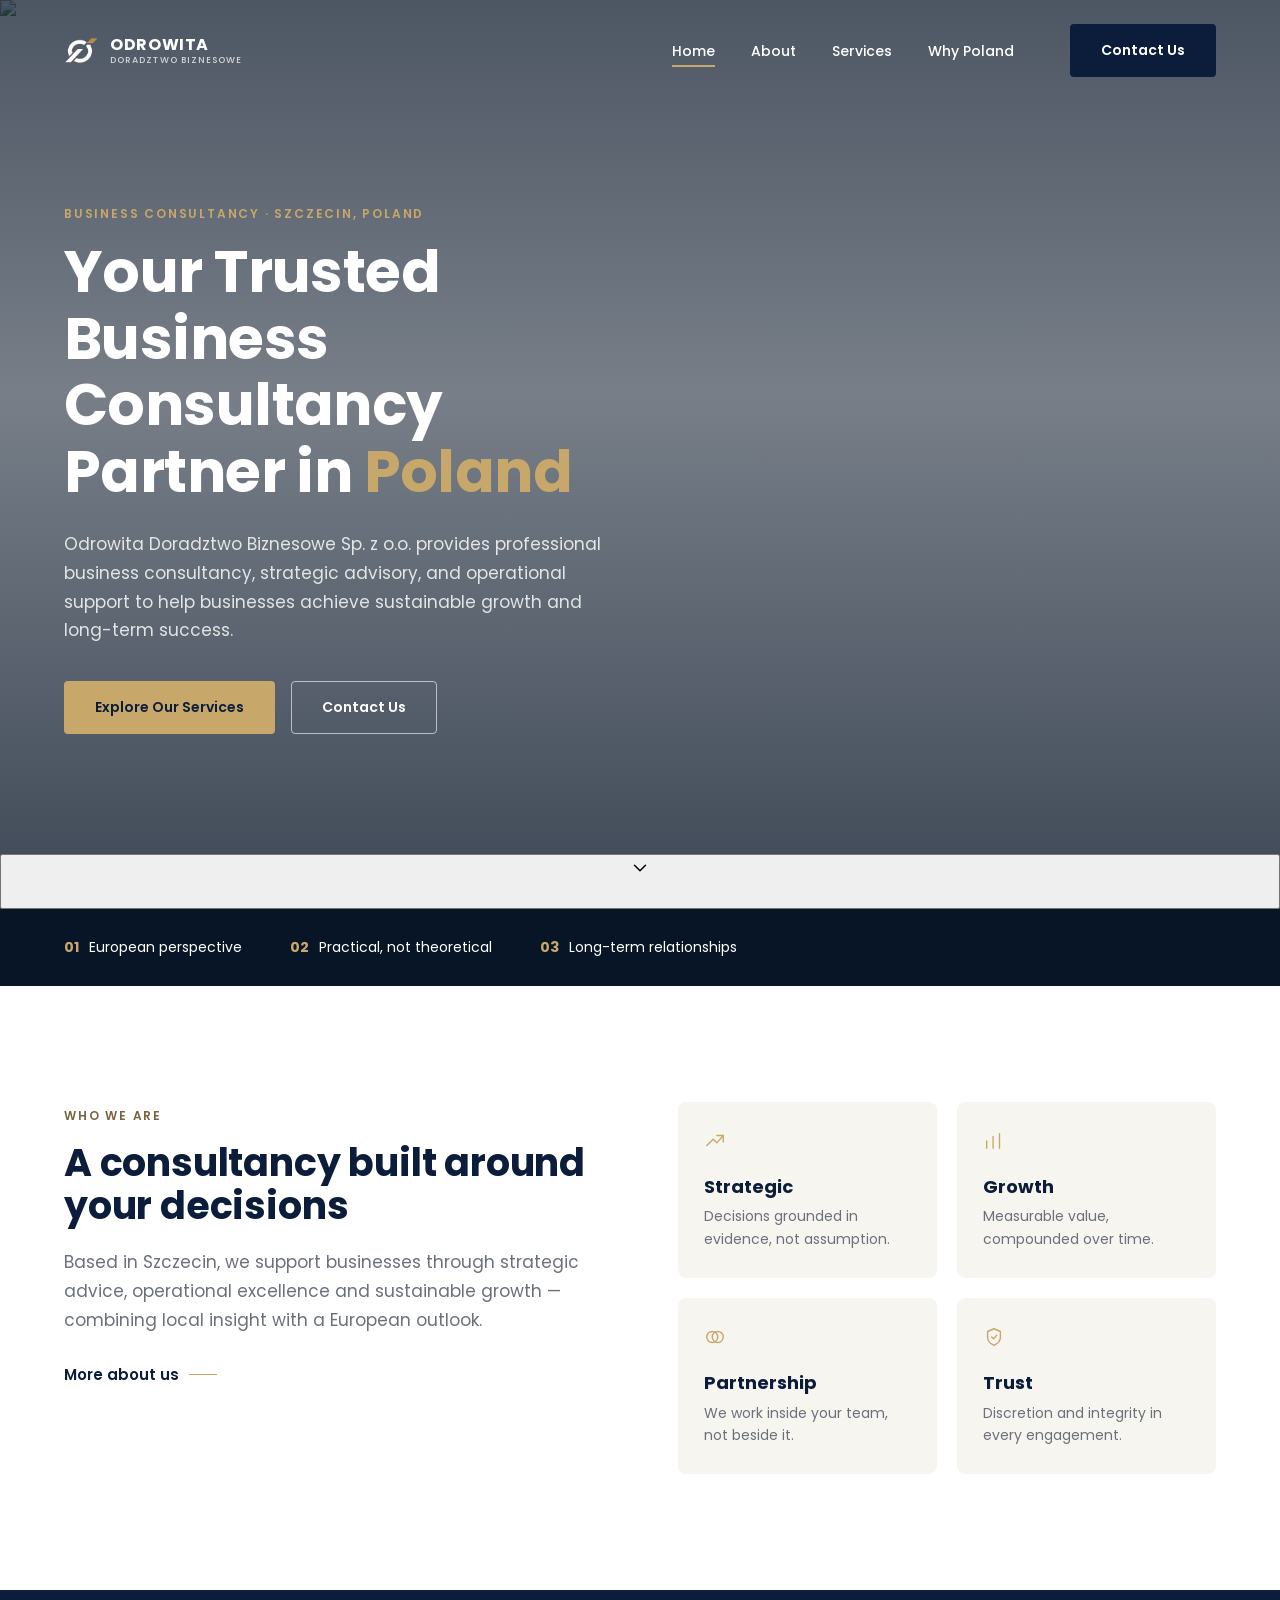
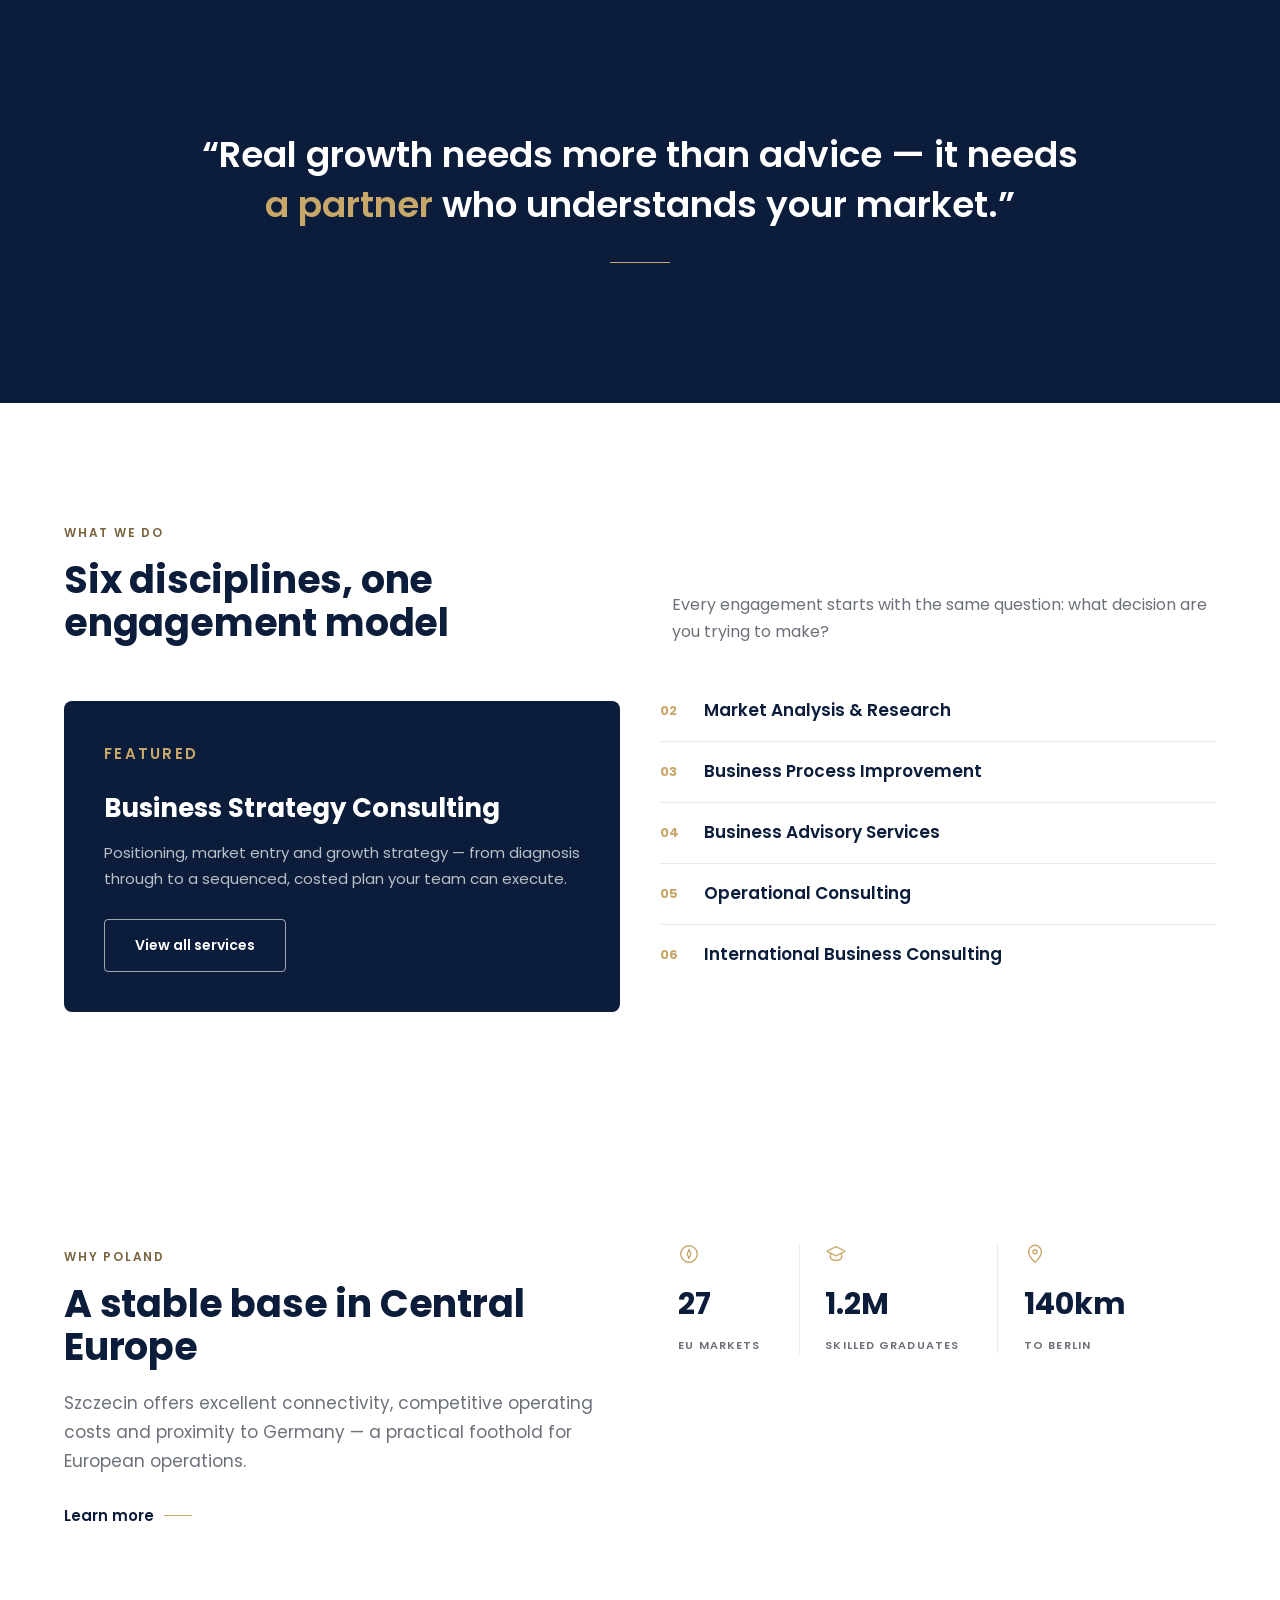
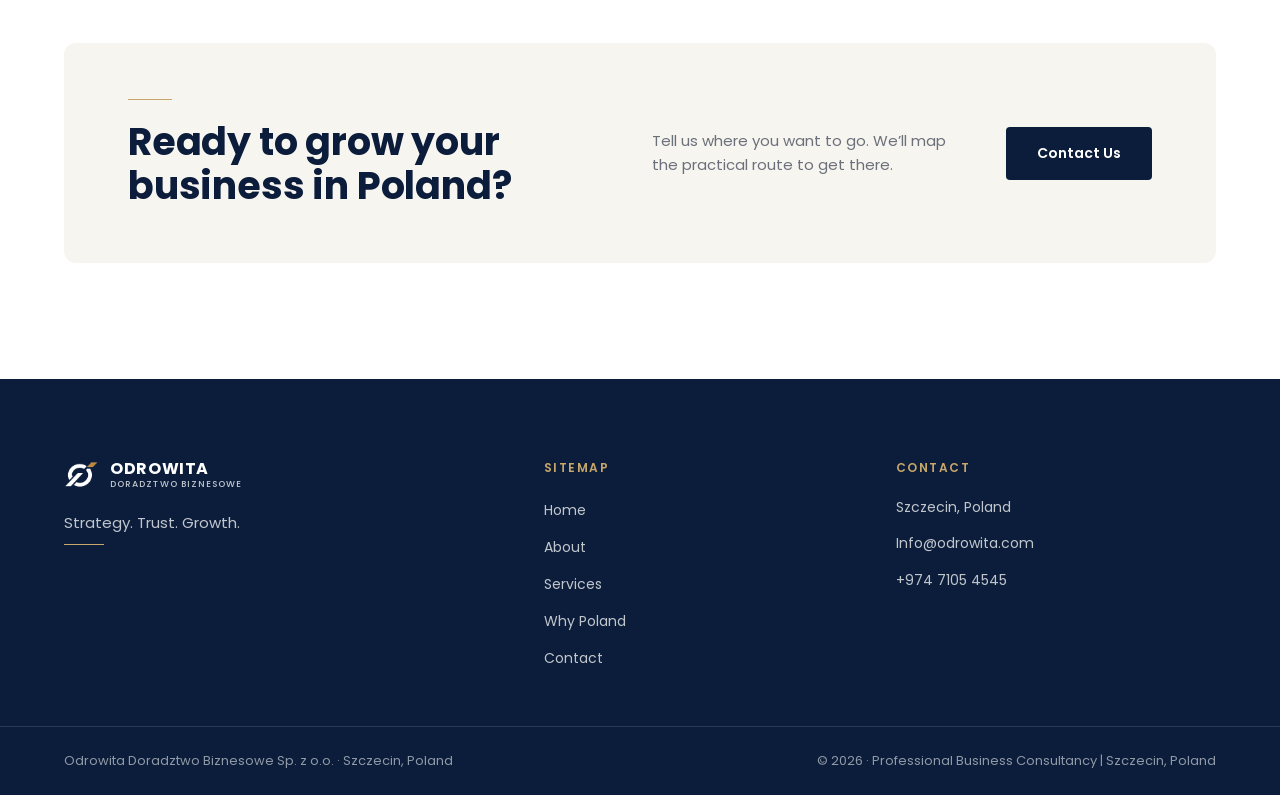
==== commit 1f28867d: "Add real contact details: phone and email" ====
--- a/index.html
+++ b/index.html
@@ -263,8 +263,8 @@
       <p class="footer-col-title">Contact</p>
       <ul>
         <li><address>Szczecin, Poland</address></li>
-        <li><a href="mailto:info@yourdomain.com">info@yourdomain.com</a></li>
-        <li><a href="tel:+48000000000">+48 XXX XXX XXX</a></li>
+        <li><a href="mailto:Info@odrowita.com">Info@odrowita.com</a></li>
+        <li><a href="tel:+97471054545">+974 7105 4545</a></li>
       </ul>
     </div>
   </div>
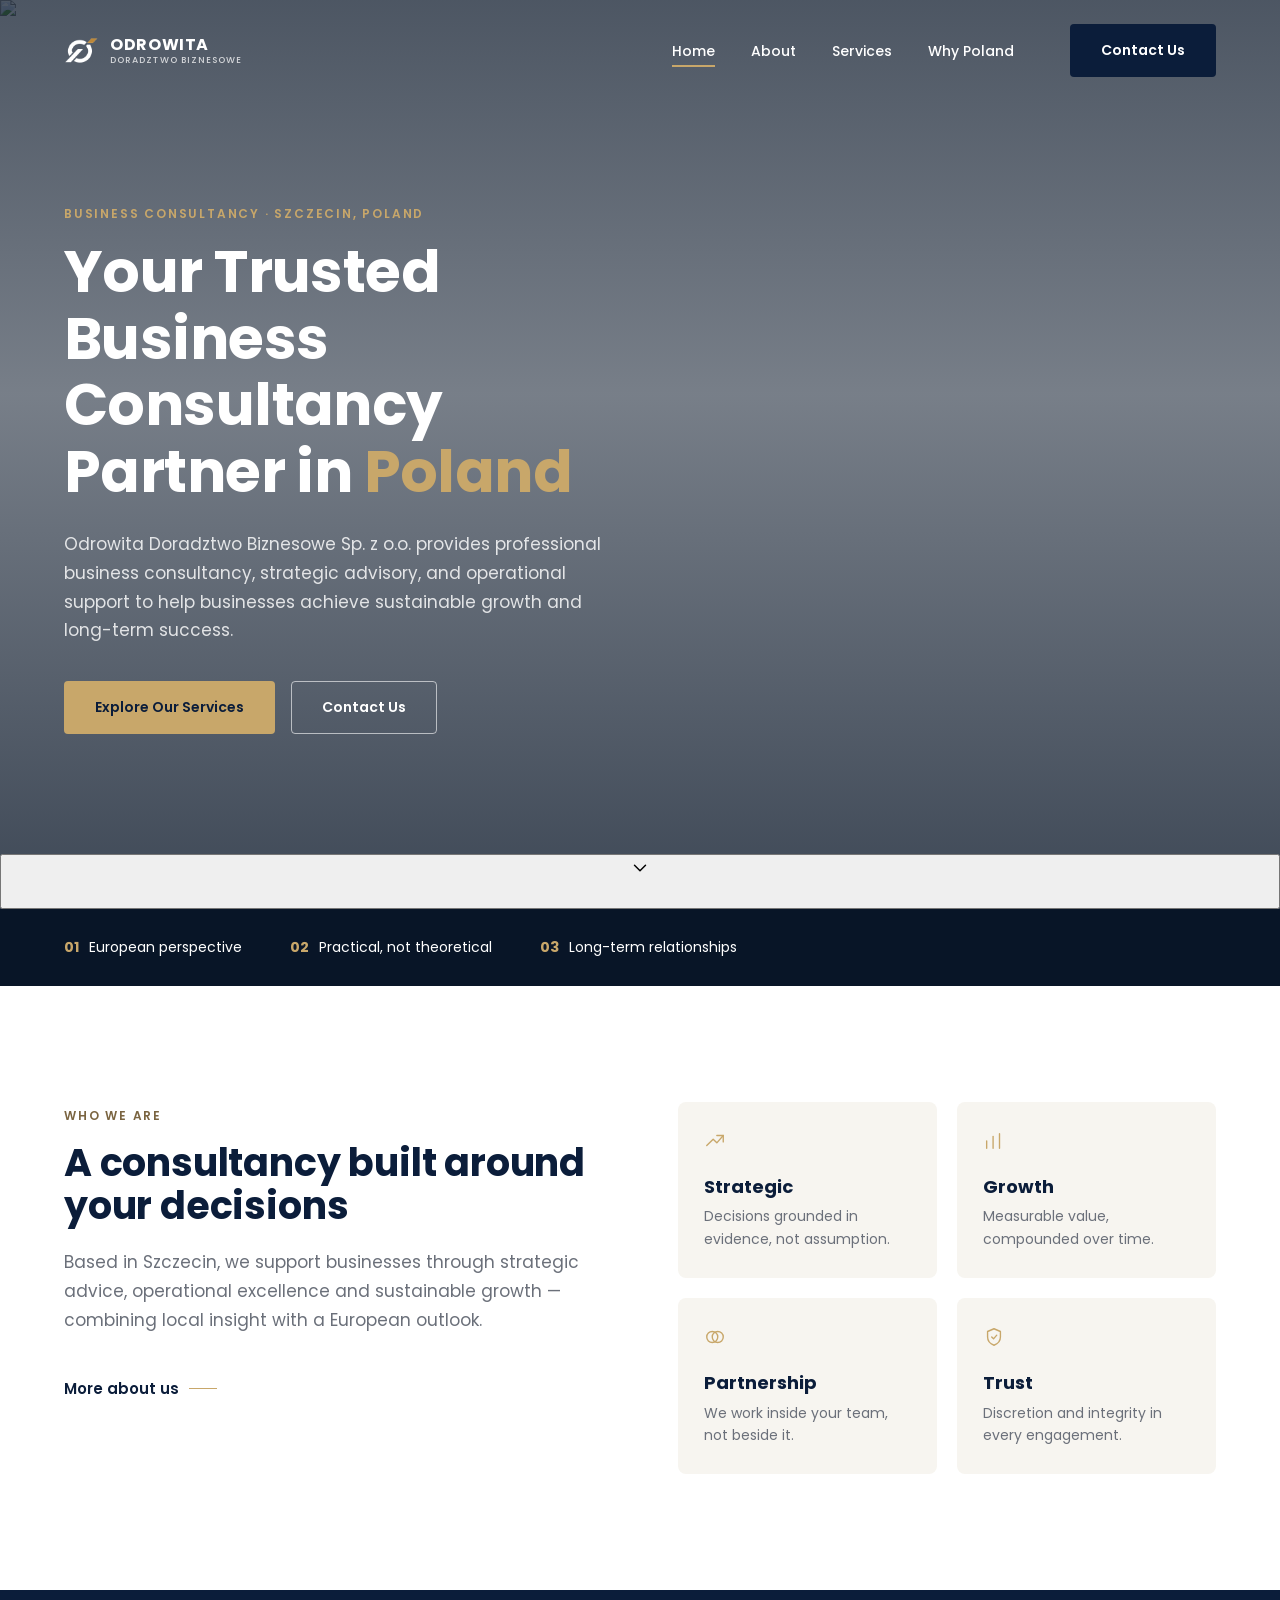
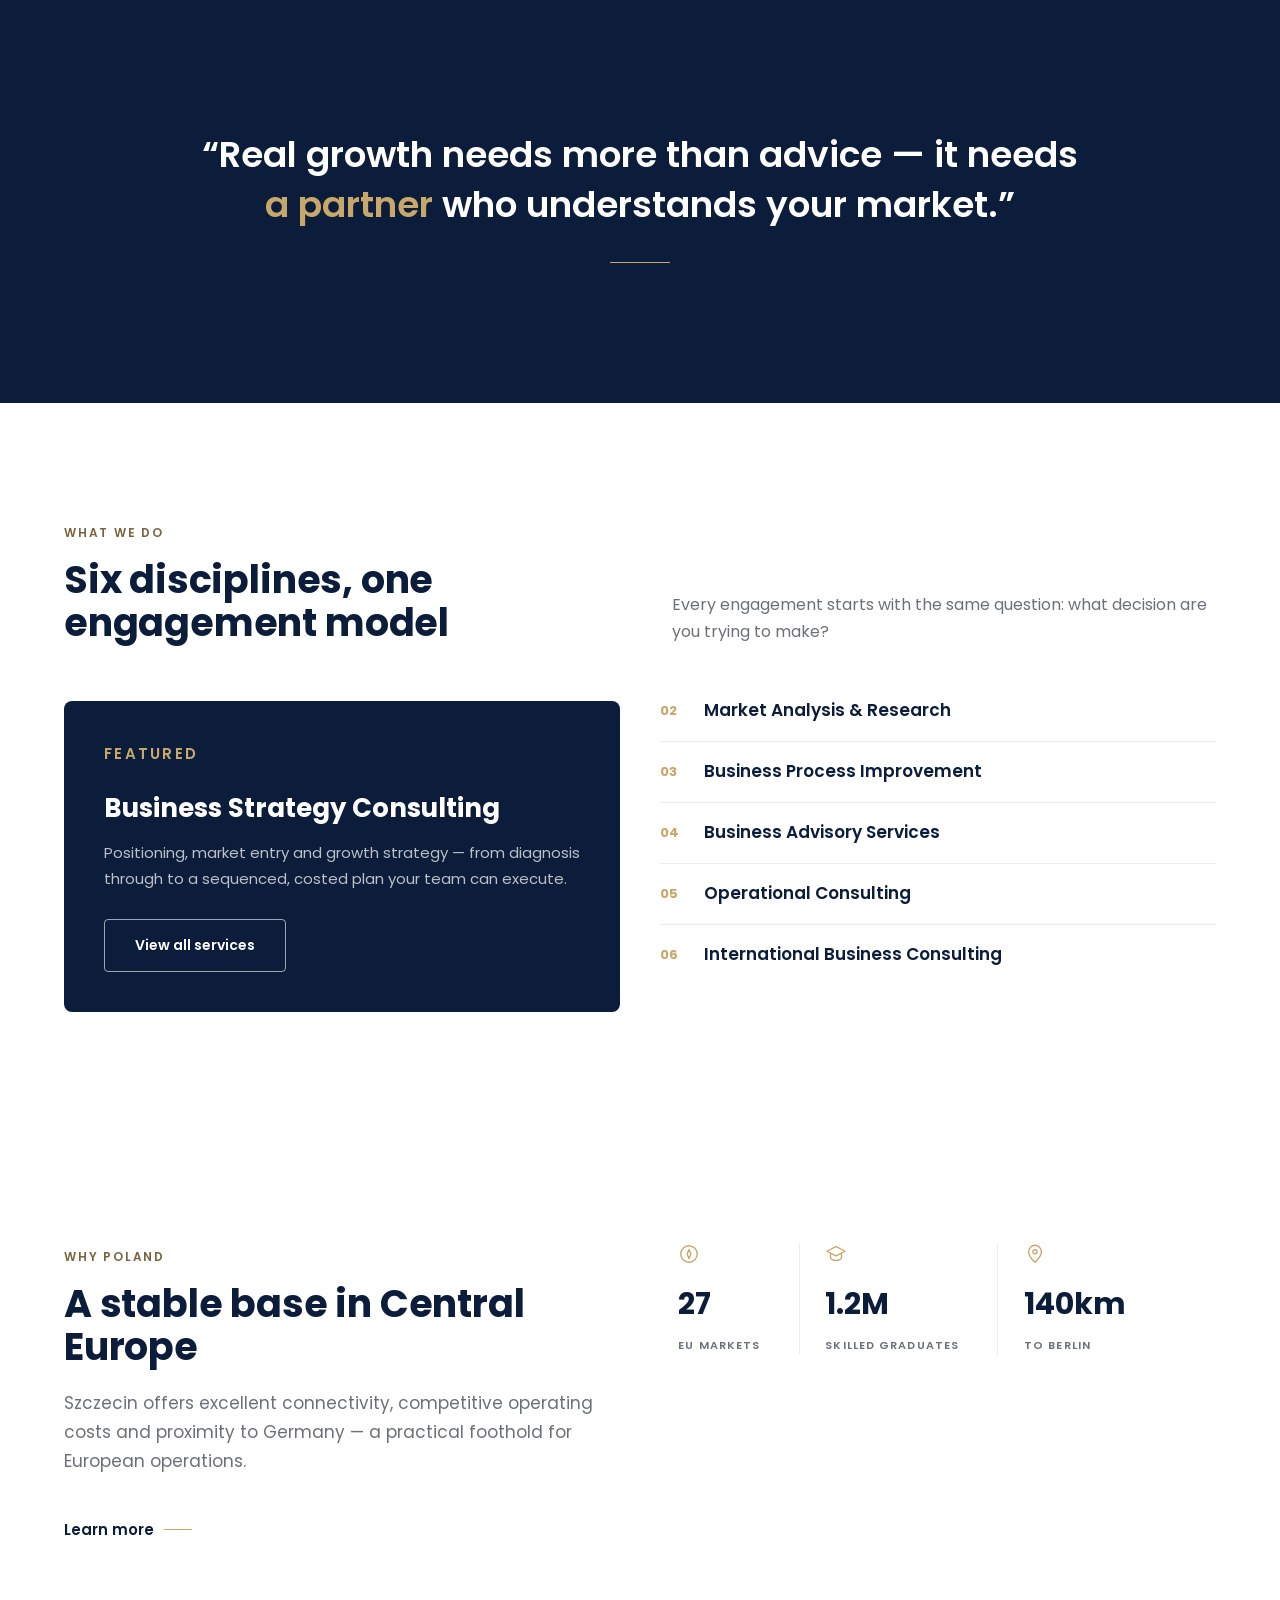
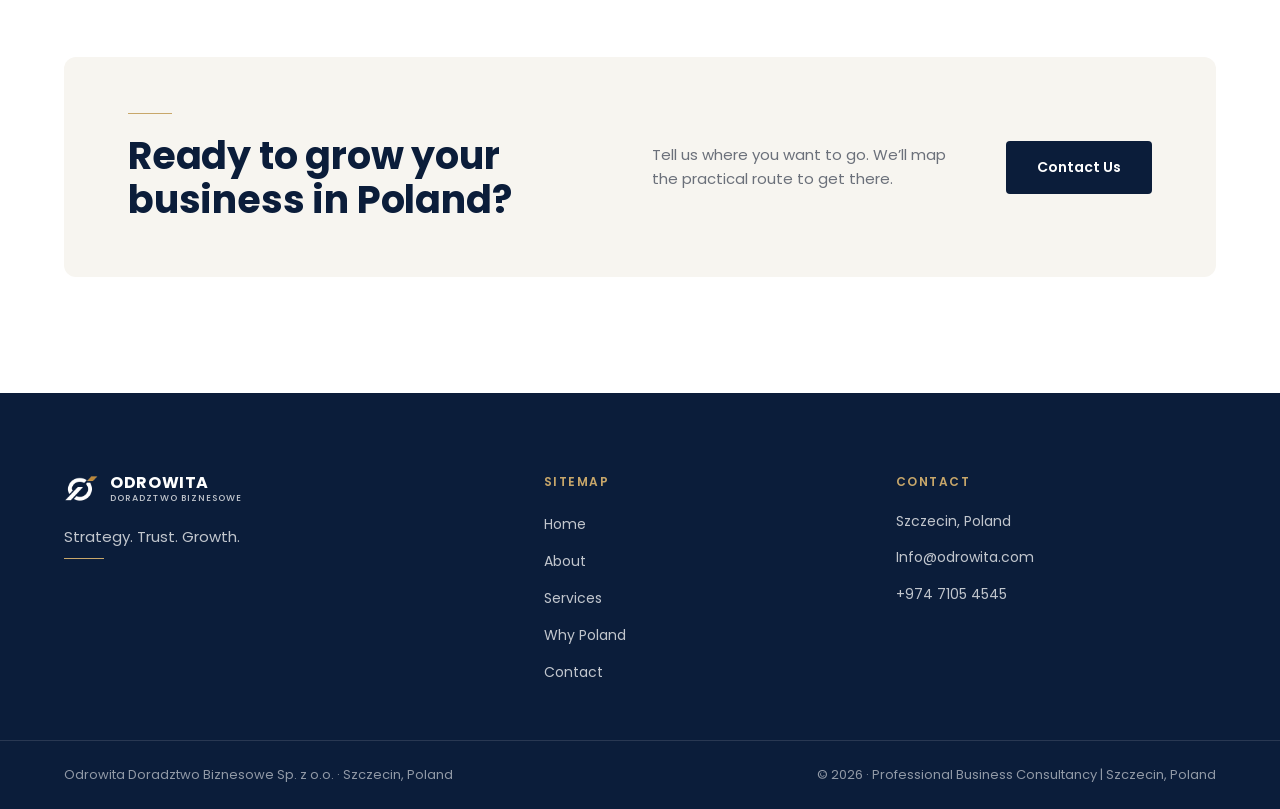
==== commit efaf8a2d: "Real Poland photography across all pages, fix Contact mobile spacing" ====
--- a/index.html
+++ b/index.html
@@ -62,8 +62,8 @@
   <!-- ============ HERO ============ -->
   <section class="hero">
     <div class="hero-media">
-      <img src="https://images.unsplash.com/photo-1758846946191-dfe1cd91779b?w=2400&q=80&auto=format&fit=crop"
-           alt="Modern glass office building facade viewed from below at an angle" class="img-graded">
+      <img src="https://images.unsplash.com/photo-1670166819528-aadfddc48070?w=2400&q=80&auto=format&fit=crop"
+           alt="Krakow, Poland historic clock tower cityscape" class="img-graded">
     </div>
 
     <div class="container hero-content">
--- a/css/style.css
+++ b/css/style.css
@@ -173,6 +173,8 @@
   font-weight: 600;
   font-size: 15px;
   color: var(--navy);
+  padding-block: 14px;
+  margin-block: -14px;
 }
 .text-link .line {
   display: inline-block;
@@ -292,10 +294,11 @@
 .nav-toggle {
   display: none;
   flex-direction: column;
+  align-items: center;
   justify-content: center;
   gap: 5px;
-  width: 32px;
-  height: 32px;
+  width: 44px;
+  height: 44px;
   background: transparent;
   border: none;
   padding: 0;
@@ -306,7 +309,7 @@
 .nav-toggle::after {
   content: '';
   display: block;
-  width: 100%;
+  width: 24px;
   height: 2px;
   background: var(--white);
   transition: background var(--transition);
@@ -439,7 +442,10 @@
    Page hero — light, no-image hero used on About / Services /
    Why Poland / Contact (headline left, subhead right, top-aligned)
    ========================================================= */
-.page-hero { padding-top: clamp(140px, 16vw, 200px); }
+/* Combined selector (not just .page-hero) so this reliably beats
+   .section's own padding-block-start for the same physical edge,
+   regardless of source order — .section always sets padding-block. */
+.section.page-hero { padding-top: clamp(140px, 16vw, 200px); }
 
 .page-hero-grid {
   display: grid;
@@ -666,7 +672,7 @@
   font-family: var(--font-body);
   font-size: 15px;
   color: var(--charcoal);
-  padding: 12px 14px;
+  padding: 13px 14px;
   border: 1px solid var(--line);
   border-radius: 6px;
   background: var(--white);
@@ -746,11 +752,40 @@
   padding: clamp(24px, 3vw, 32px);
 }
 
-.map-card svg {
+#poland-map {
   width: 100%;
-  height: auto;
-  display: block;
+  height: 400px;
+  border-radius: 4px;
+  overflow: hidden;
   margin-bottom: 16px;
+  background: var(--offwhite);
+}
+
+/* Desaturate the OSM tiles only — markers/popups live in separate
+   Leaflet panes and are untouched by this filter. */
+#poland-map .leaflet-tile-pane {
+  filter: grayscale(0.3) contrast(1.05);
+}
+
+#poland-map .map-tooltip {
+  background: var(--white);
+  border: 1px solid var(--line);
+  color: var(--navy);
+  font-family: var(--font-body);
+  font-size: 12px;
+  font-weight: 600;
+  padding: 3px 8px;
+  border-radius: 4px;
+  box-shadow: none;
+}
+
+#poland-map .map-tooltip::before {
+  border-top-color: var(--line);
+}
+
+#poland-map .map-tooltip--szczecin {
+  color: var(--navy);
+  border-color: var(--gold);
 }
 
 .map-card .map-caption {
@@ -1068,6 +1103,14 @@
   font-style: normal;
   color: rgba(255,255,255,0.75);
   transition: color var(--transition);
+}
+
+/* Padding + matching negative margin grows the tap target to ~44px
+   tall without disturbing the list's visual gap-based spacing. */
+.footer-col a {
+  display: inline-block;
+  padding-block: 14px;
+  margin-block: -14px;
 }
 
 .footer-col a:hover { color: var(--white); }
